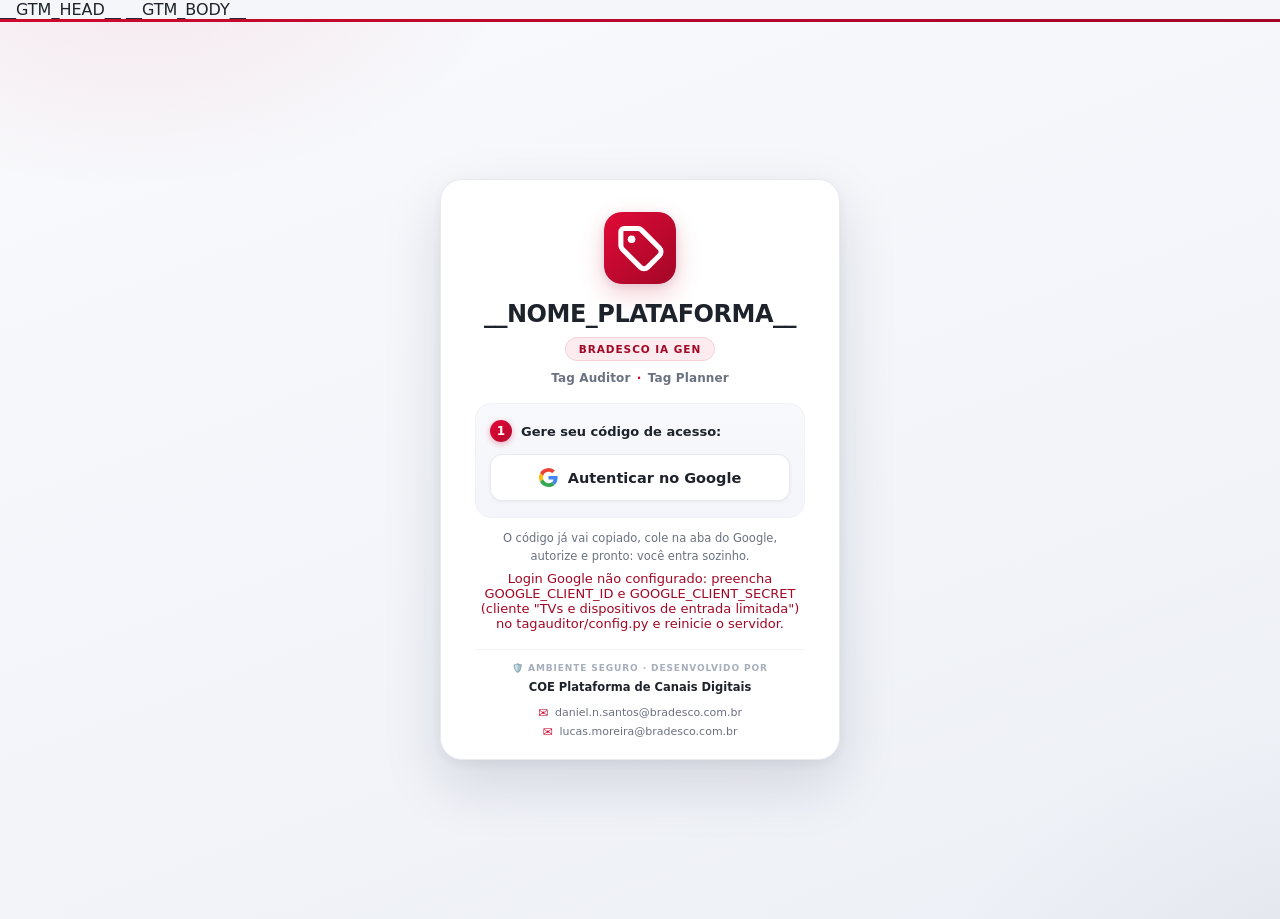
==== static/index.html @ df70791f "Tag Studio: plataforma com Tag Auditor e Tag Planner - Home da plataforma após o login, com as ferra" ====
<!DOCTYPE html>
<html lang="pt-BR">
<head>
<meta charset="utf-8">
__GTM_HEAD__
<meta name="viewport" content="width=device-width, initial-scale=1">
<title>__NOME_PLATAFORMA__</title>
<link rel="icon" href="/static/plataforma-icone.svg">
<link rel="stylesheet" href="/static/style.css">
<link rel="stylesheet" href="/static/hub.css">
<script>
  /* Com sessão salva, esconde o login até o servidor confirmar o token (o
     login.js tira a classe): quem já está logado vai direto para a Home ou
     para a ferramenta, sem a tela de login "piscar" antes. */
  try { if (localStorage.getItem('tag_auditor_token')) document.documentElement.classList.add('validando'); } catch (e) {}
</script>
</head>
<body>
__GTM_BODY__
  <!-- Tela de Login (única para todas as ferramentas da plataforma) -->
  <div id="telaLogin" class="tela-login">
    <div class="login-box">
      <img class="login-logo" src="/static/plataforma-icone.svg" alt="">
      <h1>__NOME_PLATAFORMA__</h1>
      <div class="login-chip">Bradesco IA Gen</div>
      <div class="login-produtos">Tag Auditor <span class="sep" aria-hidden="true">&middot;</span> Tag Planner</div>
      <div class="login-passos">
        <div class="passo"><span class="passo-num">1</span> Gere seu código de acesso:</div>
        <button type="button" id="btnAuthGoogle" class="btn-auth-google">
          <svg viewBox="0 0 48 48" aria-hidden="true"><path fill="#EA4335" d="M24 9.5c3.54 0 6.71 1.22 9.21 3.6l6.85-6.85C35.9 2.38 30.47 0 24 0 14.62 0 6.51 5.38 2.56 13.22l7.98 6.19C12.43 13.72 17.74 9.5 24 9.5z"/><path fill="#4285F4" d="M46.98 24.55c0-1.57-.15-3.09-.38-4.55H24v9.02h12.94c-.58 2.96-2.26 5.48-4.78 7.18l7.73 6c4.51-4.18 7.09-10.36 7.09-17.65z"/><path fill="#FBBC05" d="M10.53 28.59c-.48-1.45-.76-2.99-.76-4.59s.27-3.14.76-4.59l-7.98-6.19C.92 16.46 0 20.12 0 24c0 3.88.92 7.54 2.56 10.78l7.97-6.19z"/><path fill="#34A853" d="M24 48c6.48 0 11.93-2.13 15.89-5.81l-7.73-6c-2.15 1.45-4.92 2.3-8.16 2.3-6.26 0-11.57-4.22-13.47-9.91l-7.98 6.19C6.51 42.62 14.62 48 24 48z"/></svg>
          Autenticar no Google
        </button>
        <div id="areaDevice" style="display:none;">
          <div class="passo"><span class="passo-num">2</span> Digite este código na página do Google:</div>
          <div class="codigo-device" id="codigoDevice"></div>
          <div class="linha-device">
            <button type="button" id="btnCopiarCodigo" class="btn-mini">&#x29C9; Copiar código</button>
            <a id="linkDevice" class="btn-mini" href="https://www.google.com/device" target="_blank" rel="noopener">Abrir página do Google</a>
          </div>
          <div class="status-device" id="statusDevice"></div>
        </div>
      </div>
      <p class="login-dica">O código já vai copiado, cole na aba do Google, autorize e pronto: você entra sozinho.</p>
      <p id="msgErroLogin" class="erro-login"></p>
       <div class="login-rodape">
        <div class="rodape-label">&#128737;&#65039; Ambiente seguro &middot; Desenvolvido por</div>
        <div class="rodape-equipe">COE Plataforma de Canais Digitais</div>
        <div class="rodape-contatos text-center">
          <a href="mailto:daniel.n.santos@bradesco.com.br" title="daniel.n.santos@bradesco.com.br"><span class="ico">&#9993;</span> daniel.n.santos@bradesco.com.br</a>
          <a href="mailto:lucas.moreira@bradesco.com.br" title="lucas.moreira@bradesco.com.br"><span class="ico">&#9993;</span> lucas.moreira@bradesco.com.br</a>
        </div>
      </div>
    </div>
  </div>

  <!-- Home da plataforma (oculta até a sessão ser confirmada: hub.js).
       Rola sozinha: o body tem overflow:hidden por causa do layout do chat. -->
  <div id="telaHub" class="tela-hub" hidden>
    <header class="hub-topo">
      <div class="hub-topo-interno">
        <div class="hub-marca">
          <img src="/static/plataforma-icone.svg" alt="">
          <span class="hub-marca-nome">__NOME_PLATAFORMA__<span class="hub-marca-sub">Bradesco IA Gen</span></span>
        </div>
        <div class="usuario-area" id="usuarioArea">
          <button class="btn-usuario" id="btnUsuario" aria-label="Conta Google" title="Conta Google">
            <img id="fotoUsuario" alt="Foto do usuário" referrerpolicy="no-referrer">
          </button>
          <div class="menu-usuario" id="menuUsuario">
            <img class="menu-foto" id="menuFoto" alt="" referrerpolicy="no-referrer">
            <div class="menu-nome" id="menuNome"></div>
            <div class="menu-email" id="menuEmail"></div>
            <a class="btn-admin" id="btnInicio" href="/">
              <svg viewBox="0 0 24 24" fill="none" stroke="currentColor" stroke-width="2" stroke-linecap="round" stroke-linejoin="round"><path d="M3 10.5 12 3l9 7.5"></path><path d="M5 9.5V21h14V9.5"></path></svg>
              Início da plataforma
            </a>
            <a class="btn-admin" id="btnAdmin" href="/admin" style="display:none">
              <svg viewBox="0 0 24 24" fill="none" stroke="currentColor" stroke-width="2" stroke-linecap="round" stroke-linejoin="round"><rect x="3" y="3" width="7" height="9" rx="1.5"></rect><rect x="14" y="3" width="7" height="5" rx="1.5"></rect><rect x="14" y="12" width="7" height="9" rx="1.5"></rect><rect x="3" y="16" width="7" height="5" rx="1.5"></rect></svg>
              Painel administrativo
            </a>
            <button class="btn-sair" id="btnSair">
              <svg viewBox="0 0 24 24" fill="none" stroke="currentColor" stroke-width="2" stroke-linecap="round" stroke-linejoin="round"><path d="M9 21H5a2 2 0 0 1-2-2V5a2 2 0 0 1 2-2h4"></path><polyline points="16 17 21 12 16 7"></polyline><line x1="21" y1="12" x2="9" y2="12"></line></svg>
              Sair
            </button>
          </div>
        </div>
      </div>
    </header>

    <main class="hub-conteudo">
      <section class="hub-hero">
        <h1 class="hub-titulo" id="hubTitulo" tabindex="-1">
          <span id="hubSaudacao">Olá.</span>
          <span class="hub-titulo-sub">Escolha uma ferramenta para começar.</span>
        </h1>
        <p class="hub-intro">Ferramentas de IA do COE Plataforma de Canais Digitais para planejar e auditar o tagueamento GA4 dos produtos digitais do Bradesco.</p>
      </section>

      <section class="hub-ferramentas" aria-label="Ferramentas">
        <a class="hub-card" href="/auditor" id="cardAuditor">
          <div class="hub-card-cab">
            <span class="hub-card-icone"><img src="/static/logo-tag-auditor.png" alt=""></span>
            <div class="hub-card-ident">
              <h2 class="hub-card-nome">Tag Auditor</h2>
              <span class="hub-tag">Auditoria</span>
            </div>
          </div>
          <p class="hub-card-desc">Audite o plano de tagueamento contra o padrão Bradesco antes de implementar.</p>
          <dl class="hub-card-io">
            <div><dt>Você envia</dt><dd>Plano (.json) ou URL do Confluence + canal (Web, WebView ou App nativo)</dd></div>
            <div><dt>Você recebe</dt><dd>Tabela de ajustes por evento, com os limites técnicos do GA4 conferidos automaticamente</dd></div>
          </dl>
          <span class="hub-card-cta">Abrir Tag Auditor <span class="hub-seta" aria-hidden="true">&rarr;</span></span>
        </a>

        <a class="hub-card" href="/planner" id="cardPlanner">
          <div class="hub-card-cab">
            <span class="hub-card-icone hub-card-icone-planner" aria-hidden="true">
              <svg viewBox="0 0 24 24" fill="none" stroke="currentColor" stroke-width="2" stroke-linecap="round" stroke-linejoin="round"><rect x="3" y="3" width="18" height="18" rx="3"/><circle cx="12" cy="12" r="4"/><path d="M12 3v3M12 18v3M3 12h3M18 12h3"/></svg>
            </span>
            <div class="hub-card-ident">
              <h2 class="hub-card-nome">Tag Planner <span class="hub-badge">Novo</span></h2>
              <span class="hub-tag">Planejamento</span>
            </div>
          </div>
          <p class="hub-card-desc">Descubra o que taguear a partir da tela e da pergunta de negócio.</p>
          <dl class="hub-card-io">
            <div><dt>Você envia</dt><dd>Prints da tela ou URL do Figma + a pergunta de negócio</dd></div>
            <div><dt>Você recebe</dt><dd>KPI com numerador e denominador, o que é obrigatório, opcional ou descartável, plano mínimo de eventos, taxonomia sugerida e a tela marcada</dd></div>
          </dl>
          <span class="hub-card-cta">Abrir Tag Planner <span class="hub-seta" aria-hidden="true">&rarr;</span></span>
        </a>
      </section>

      <section class="hub-secao" aria-labelledby="tituloFluxo">
        <h2 class="hub-secao-titulo" id="tituloFluxo">Como as ferramentas se conectam</h2>
        <ol class="hub-passos" role="list">
          <li class="hub-passo">
            <span class="hub-passo-num" aria-hidden="true">1</span>
            <div class="hub-passo-corpo">
              <div class="hub-passo-cab"><h3 class="hub-passo-verbo">Planeje</h3><span class="hub-passo-onde">Tag Planner</span></div>
              <p>Defina o KPI e o conjunto mínimo de eventos a partir da tela.</p>
            </div>
          </li>
          <li class="hub-passo hub-passo-doc">
            <span class="hub-passo-num" aria-hidden="true">2</span>
            <div class="hub-passo-corpo">
              <div class="hub-passo-cab"><h3 class="hub-passo-verbo">Documente</h3><span class="hub-passo-onde">Mapa de tagueamento</span></div>
              <p>Registre o mapa no Confluence com a taxonomia oficial.</p>
            </div>
          </li>
          <li class="hub-passo">
            <span class="hub-passo-num" aria-hidden="true">3</span>
            <div class="hub-passo-corpo">
              <div class="hub-passo-cab"><h3 class="hub-passo-verbo">Audite</h3><span class="hub-passo-onde">Tag Auditor</span></div>
              <p>Valide o mapa contra o padrão antes de implementar e homologar.</p>
            </div>
          </li>
        </ol>
      </section>

      <div class="hub-paineis">
        <section class="hub-painel" id="painelUso" aria-labelledby="tituloUso">
          <h2 class="hub-painel-titulo" id="tituloUso" tabindex="-1">Seu uso em <span id="usoMes"></span></h2>
          <dl class="hub-stats" id="usoStats">
            <div class="hub-stat"><dt>Auditorias</dt><dd id="usoAuditorias"></dd></div>
            <div class="hub-stat"><dt>Análises no Planner</dt><dd id="usoAnalises"></dd></div>
            <div class="hub-stat hub-stat-ultima"><dt>Última atividade</dt><dd id="usoUltima"></dd></div>
          </dl>
          <p class="hub-uso-nota" id="usoPlataforma"></p>
          <div class="hub-uso-erro" id="usoErro" hidden>
            <span>Não foi possível carregar agora.</span>
            <button type="button" class="hub-btn-tentar" id="usoTentar">Tentar de novo</button>
          </div>
          <p class="hub-sr" id="usoAnuncio" role="status"></p>
        </section>

        <section class="hub-painel" aria-labelledby="tituloPraticas">
          <h2 class="hub-painel-titulo" id="tituloPraticas">Boas práticas</h2>
          <ul class="hub-praticas" role="list">
            <li>
              <span class="hub-pratica-icone" aria-hidden="true"><svg viewBox="0 0 24 24" fill="none" stroke="currentColor" stroke-width="2" stroke-linecap="round" stroke-linejoin="round"><path d="M12 3 4.5 6v5.5c0 4.6 3.2 8.4 7.5 9.5 4.3-1.1 7.5-4.9 7.5-9.5V6L12 3z"/><path d="m9 12 2 2 4-4"/></svg></span>
              <span>Nada de dados reais de clientes nas telas: prefira o Figma ou prints mascarados (CPF, agência e conta, cartão, telefone, e-mail, nome).</span>
            </li>
            <li>
              <span class="hub-pratica-icone" aria-hidden="true"><svg viewBox="0 0 24 24" fill="none" stroke="currentColor" stroke-width="2" stroke-linecap="round" stroke-linejoin="round"><rect x="2" y="4" width="14" height="10" rx="1.5"/><path d="M6 18h6M9 14v4"/><rect x="17" y="8" width="5" height="12" rx="1.2"/></svg></span>
              <span>Informe o canal — Web, WebView ou App nativo: a taxonomia muda.</span>
            </li>
            <li>
              <span class="hub-pratica-icone" aria-hidden="true"><svg viewBox="0 0 24 24" fill="none" stroke="currentColor" stroke-width="2" stroke-linecap="round" stroke-linejoin="round"><circle cx="9" cy="8" r="3.5"/><path d="M3 20c0-3.3 2.7-6 6-6s6 2.7 6 6"/><path d="m16 11 2 2 4-4"/></svg></span>
              <span>A IA sugere; a decisão final e a homologação são do time. Achou um erro? Use o &#128078; e conte o motivo.</span>
            </li>
          </ul>
        </section>
      </div>

      <!-- Só para administradores (EMAILS_ADMIN): hub.js mostra -->
      <section class="hub-admin" id="hubAdmin" aria-label="Administração da plataforma" hidden>
        <span class="hub-admin-icone" aria-hidden="true"><svg viewBox="0 0 24 24" fill="none" stroke="currentColor" stroke-width="2" stroke-linecap="round" stroke-linejoin="round"><rect x="3" y="3" width="7" height="9" rx="1.5"></rect><rect x="14" y="3" width="7" height="5" rx="1.5"></rect><rect x="14" y="12" width="7" height="9" rx="1.5"></rect><rect x="3" y="16" width="7" height="5" rx="1.5"></rect></svg></span>
        <p class="hub-admin-texto"><strong>Painel administrativo</strong> — uso, satisfação, custos e logs de todas as ferramentas.</p>
        <a class="hub-admin-link" href="/admin">Abrir painel <span aria-hidden="true">&rarr;</span></a>
      </section>
    </main>

    <footer class="hub-rodape">
      <p>Desenvolvido por <strong>COE Plataforma de Canais Digitais</strong></p>
      <div class="hub-contatos">
        <a href="mailto:daniel.n.santos@bradesco.com.br" title="daniel.n.santos@bradesco.com.br"><span class="ico" aria-hidden="true">&#9993;</span> daniel.n.santos@bradesco.com.br</a>
        <a href="mailto:lucas.moreira@bradesco.com.br" title="lucas.moreira@bradesco.com.br"><span class="ico" aria-hidden="true">&#9993;</span> lucas.moreira@bradesco.com.br</a>
      </div>
    </footer>
  </div>

  <script>window.TAG_CONFIG = __CONFIG_JSON__;</script>
  <!-- Ordem importa: nucleo (namespace TA) -> api -> sessao -> hub -> login
       (o login.js é quem decide no load: Home, volta para a ferramenta que
       pediu o login ou tela de login). Sem tagueamento.js aqui: a Home não
       tem mapa GA4 homologado, só carrega o container do GTM. -->
  <script src="/static/js/nucleo.js"></script>
  <script src="/static/js/api.js"></script>
  <script src="/static/js/sessao.js"></script>
  <script src="/static/js/hub.js"></script>
  <script src="/static/js/login.js"></script>
</body>
</html>
---- static/style.css ----
/* Estilos originais ... */
:root{
  --vermelho:#CC092F; --vermelho-escuro:#A30726; --vermelho-claro:#FDECEF;
  --marinho:#22357C; --marinho-escuro:#1A2A63;
  --tinta:#1E232B; --tinta-suave:#6A7180;
  --fundo:#F5F6F9; --cartao:#FFFFFF;
  --borda:#E9EAF0; --borda-suave:#F1F2F6;
  --bolha-usuario:#EEF1F6;
}
*{box-sizing:border-box; margin:0; padding:0;}
html,body{height:100%;}
body{
  font-family:"Segoe UI", system-ui, -apple-system, Roboto, Arial, sans-serif;
  background:var(--fundo); color:var(--tinta); height:100vh; overflow:hidden;
}
 
/* ---- Estilos da Tela de Login ---- */
.tela-login {
display: flex;
height: 100vh;
overflow-y: auto;
padding: 26px 20px;
position: relative;
background:
  radial-gradient(640px 420px at 10% -10%, rgba(204,9,47,.09), transparent 62%),
  radial-gradient(760px 520px at 108% 112%, rgba(106,113,128,.10), transparent 62%),
  linear-gradient(160deg, #F9FAFD 0%, #EDF0F6 100%);
}
.tela-login::before{
content:''; position:absolute; top:0; left:0; right:0; height:3px;
background:linear-gradient(90deg,var(--vermelho),var(--vermelho-escuro)); z-index:1;
}
.login-box {
background: var(--cartao);
margin: auto;
padding: 32px 34px 20px;
border-radius: 22px;
box-shadow: 0 24px 60px rgba(16,24,52,.13), 0 4px 14px rgba(16,24,52,.06);
text-align: center;
width: 100%;
max-width: 400px;
border: 1px solid var(--borda);
animation: login-surgir .5s cubic-bezier(.2,.7,.3,1) both;
}
@keyframes login-surgir {
from { opacity: 0; transform: translateY(16px) scale(.985); }
to   { opacity: 1; transform: none; }
}
@media (prefers-reduced-motion: reduce){
.login-box, #areaDevice { animation: none; }
}
.login-logo {
width: 72px;
height: 72px;
border-radius: 18px;
margin-bottom: 12px;
box-shadow: 0 10px 26px rgba(204,9,47,.20), 0 2px 8px rgba(16,24,52,.10);
}
.login-box h1 {
font-size: 24px;
font-weight: 800;
letter-spacing: -.02em;
color: var(--tinta);
margin-bottom: 9px;
}
.login-chip {
display: inline-block;
font-size: 10.5px;
font-weight: 700;
letter-spacing: .09em;
text-transform: uppercase;
color: var(--vermelho-escuro);
background: var(--vermelho-claro);
border: 1px solid #F3D3DA;
border-radius: 999px;
padding: 5px 13px;
margin-bottom: 20px;
}
/* Ferramentas da plataforma, logo abaixo do chip: o login é um só para todas */
.login-produtos {
font-size: 12px;
font-weight: 600;
color: var(--tinta-suave);
letter-spacing: .01em;
margin: -10px 0 18px;
}
.login-produtos .sep {
color: var(--vermelho);
font-weight: 800;
margin: 0 2px;
}
.login-box button:active {
transform: translateY(1px);
}
.erro-login {
color: var(--vermelho-escuro);
font-size: 13px;
margin-top: 5px;
min-height: 18px;
}
/* ---- Login em 2 passos (código do Google) ---- */
.login-passos {
background: linear-gradient(180deg, #F8F9FC, #F3F5FA);
border: 1px solid var(--borda-suave);
border-radius: 16px;
padding: 16px 14px;
text-align: left;
}
.passo {
display: flex;
align-items: center;
gap: 9px;
font-size: 13px;
font-weight: 600;
color: var(--tinta);
margin-bottom: 12px;
}
.passo:not(:first-child) { margin-top: 0; }
.passo-num {
flex: none;
width: 22px;
height: 22px;
border-radius: 50%;
background: linear-gradient(135deg, #E00A38, #B8082C);
color: #fff;
font-size: 12px;
font-weight: 700;
display: flex;
align-items: center;
justify-content: center;
box-shadow: 0 2px 6px rgba(204,9,47,.32);
}
.login-box .btn-auth-google {
width: 100%;
display: flex;
align-items: center;
justify-content: center;
gap: 10px;
padding: 13px 16px;
margin: 0;
border: 1px solid var(--borda);
border-radius: 12px;
background: #fff;
color: var(--tinta);
font-size: 14.5px;
font-weight: 600;
font-family: inherit;
cursor: pointer;
box-shadow: 0 1px 3px rgba(16,24,52,.06);
transition: transform .12s, box-shadow .15s, border-color .15s;
}
.login-box .btn-auth-google:hover {
transform: translateY(-1px);
border-color: #C9CEDB;
box-shadow: 0 6px 16px rgba(16,24,52,.12);
}
.login-box .btn-auth-google:disabled {
opacity: .55;
cursor: default;
transform: none;
box-shadow: none;
}
.login-box .btn-auth-google svg { width: 19px; height: 19px; flex: none; }
#areaDevice {
margin-top: 14px;
padding-top: 14px;
border-top: 1px dashed #DDE1EA;
animation: login-surgir .35s ease both;
}
.codigo-device {
font-family: Consolas, "Cascadia Code", monospace;
font-size: 24px;
font-weight: 700;
letter-spacing: 4px;
text-align: center;
color: var(--tinta);
background: #fff;
border: 1.5px dashed #C9CEDB;
border-radius: 12px;
padding: 12px 10px;
margin-bottom: 10px;
user-select: all;
}
/* No celular os dois botões não cabem lado a lado: quebram de linha */
.linha-device { display: flex; flex-wrap: wrap; gap: 8px; }
.login-box .btn-mini {
flex: 1 1 140px;
display: flex;
align-items: center;
justify-content: center;
gap: 6px;
width: auto;
margin: 0;
padding: 10px;
border: 1px solid var(--borda);
border-radius: 10px;
background: #fff;
color: var(--tinta);
font-size: 12.5px;
font-weight: 600;
font-family: inherit;
text-decoration: none;
white-space: nowrap;
cursor: pointer;
transition: border-color .12s, box-shadow .12s;
}
.login-box .btn-mini:hover { border-color: #C9CEDB; box-shadow: 0 2px 8px rgba(16,24,52,.08); }
.status-device {
font-size: 12px;
color: var(--tinta-suave);
text-align: center;
margin-top: 11px;
min-height: 16px;
}
.status-device:not(:empty)::after {
content: '';
display: inline-block;
width: 7px; height: 7px;
border-radius: 50%;
background: var(--vermelho);
margin-left: 7px;
vertical-align: middle;
animation: pulo 1.2s infinite;
}
.login-dica {
font-size: 11.5px;
color: var(--tinta-suave);
line-height: 1.55;
margin: 12px 6px 0;
}
.login-rodape {
margin-top: 18px;
border-top: 1px solid var(--borda-suave);
padding-top: 13px;
}

/* ---- Confirmando a sessão salva (index, auditor, planner) ----
   <html class="validando"> enquanto o servidor confere o token: a página não
   mostra o login nem o app, para não "piscar" uma tela que vai sumir (quem
   já está logado vai direto para a Home ou para a ferramenta). O JS da
   página tira a classe. O spinner só aparece se a conferência demorar. */
html.validando .tela-login .login-box { display: none; }
html.validando body::after {
content: '';
position: fixed;
top: 50%;
left: 50%;
width: 34px;
height: 34px;
margin: -17px 0 0 -17px;
border-radius: 50%;
border: 3px solid var(--vermelho-claro);
border-top-color: var(--vermelho);
opacity: 0;
z-index: 200;
animation: girar .9s linear infinite, validando-surgir .2s ease .4s forwards;
}
@keyframes validando-surgir { to { opacity: 1; } }
@media (prefers-reduced-motion: reduce){
html.validando body::after { animation-duration: 2.4s, .2s; }
}
 
/* scrollbars discretas */
*::-webkit-scrollbar{width:10px; height:10px;}
*::-webkit-scrollbar-thumb{background:#D6D9E2; border-radius:8px; border:2px solid transparent; background-clip:content-box;}
*::-webkit-scrollbar-thumb:hover{background:#BFC4D2; background-clip:content-box;}
*::-webkit-scrollbar-track{background:transparent;}
 
/* ---- Layout geral ---- */
.app{display:flex; height:100vh; position:relative; overflow:hidden;}
/* filete vermelho Bradesco no topo, acima de tudo */
.app::before{content:''; position:absolute; top:0; left:0; right:0; height:3px; background:linear-gradient(90deg,var(--vermelho),var(--vermelho-escuro)); z-index:100;}
 
/* ---- Sidebar (clara) ---- */
.sidebar{
  width:284px; min-width:284px; background:var(--cartao); color:var(--tinta);
  display:flex; flex-direction:column; height:100vh; border-right:1px solid var(--borda);
}
.sidebar-top{padding:18px 14px 12px; border-bottom:1px solid var(--borda-suave);}
.brand{display:flex; align-items:center; gap:11px; font-size:15.5px; font-weight:700; color:var(--tinta); margin-bottom:14px;}
.brand img{width:36px; height:36px; border-radius:10px; object-fit:cover; flex:none; box-shadow:0 3px 9px rgba(16,24,52,.16);}
.brand .marca-sub{display:block; font-size:9.5px; font-weight:700; color:var(--vermelho); letter-spacing:.09em; text-transform:uppercase; margin-top:2px;}
.btn-novo{
  width:100%; display:flex; align-items:center; justify-content:center; gap:8px;
  padding:11px 12px; border:none; border-radius:11px; cursor:pointer;
  font-size:14px; font-weight:600; font-family:inherit; color:#fff;
  background:linear-gradient(135deg,#E00A38,#B8082C);
  box-shadow:0 3px 10px rgba(204,9,47,.28); transition:box-shadow .15s, transform .05s;
}
.btn-novo:hover{box-shadow:0 5px 16px rgba(204,9,47,.38);}
.btn-novo:active{transform:translateY(1px);}
 
.sidebar-lista{flex:1; overflow-y:auto; padding:10px 8px;}
.sidebar-lista .vazio{padding:16px 10px; font-size:12.5px; color:#9AA1B0; text-align:center;}
.sidebar-grupo{font-size:10px; text-transform:uppercase; letter-spacing:.08em; color:#A6ADBB; padding:12px 10px 5px; font-weight:700;}
.conv{
  display:flex; align-items:center; gap:6px; padding:9px 11px; border-radius:9px;
  cursor:pointer; color:#4A5160; font-size:13.5px; margin-bottom:2px;
  transition:background .12s;
}
.conv:hover{background:#F3F4F8;}
.conv.ativa{background:var(--vermelho-claro); color:var(--vermelho-escuro); font-weight:600; box-shadow:inset 3px 0 0 var(--vermelho);}
.conv .titulo{flex:1; overflow:hidden; text-overflow:ellipsis; white-space:nowrap;}
.conv .acoes{display:none; gap:1px; flex:none;}
.conv:hover .acoes, .conv.ativa .acoes{display:flex;}
.conv .acoes button{
  border:none; background:none; color:#A6ADBB; cursor:pointer; font-size:13px;
  padding:3px 5px; border-radius:6px; line-height:1;
}
.conv .acoes button:hover{color:var(--vermelho); background:rgba(204,9,47,.10);}
 
.sidebar-rodape{padding:12px 14px 14px; border-top:1px solid var(--borda-suave);}
.rodape-label{font-size:9px; text-transform:uppercase; letter-spacing:.1em; color:#A6ADBB; font-weight:700; margin-bottom:6px;}
.rodape-equipe{font-size:11.5px; color:var(--tinta); font-weight:600; line-height:1.4;}
.rodape-contatos{display:flex; flex-direction:column; gap:5px; margin-top:11px;}
.rodape-contatos a{display:flex; align-items:center; gap:7px; font-size:11px; color:#6A7180; text-decoration:none; white-space:nowrap; overflow:hidden; text-overflow:ellipsis;}
.rodape-contatos a .ico{color:var(--vermelho); font-size:12px; flex:none;}
.rodape-contatos a:hover{color:var(--vermelho);}
 
/* ---- Área principal ---- */
.principal{flex:1; display:flex; flex-direction:column; height:100vh; min-width:0; background:var(--fundo);}
.topo{
  display:flex; align-items:center; gap:12px; padding:14px 22px;
  background:var(--cartao); color:var(--tinta); border-bottom:1px solid var(--borda);
  box-shadow:0 1px 4px rgba(16,24,52,.05);
}
.topo .titulo-conversa{flex:1; min-width:0; font-size:15px; font-weight:600; overflow:hidden; text-overflow:ellipsis; white-space:nowrap; display:flex; align-items:center; gap:9px;}
.topo .titulo-conversa::before{content:''; width:9px; height:9px; border-radius:50%; background:var(--vermelho); flex:none; box-shadow:0 0 0 3px var(--vermelho-claro);}
.btn-menu{
  display:flex; align-items:center; justify-content:center; border:none; background:none;
  color:#7A8194; width:36px; height:36px; border-radius:8px; cursor:pointer; flex:none;
  transition:background .12s, color .12s;
}
.btn-menu:hover{background:var(--borda-suave); color:var(--vermelho);}
.btn-menu svg{width:21px; height:21px;}
/* Atalho para a Home da plataforma (auditor/planner): mesmo visual do
   .btn-menu, colado nele (os dois são a navegação do topo). É um link. */
.btn-home{
  display:flex; align-items:center; justify-content:center; flex:none;
  width:36px; height:36px; border-radius:8px; color:#7A8194; text-decoration:none;
  transition:background .12s, color .12s;
}
.btn-home:hover{background:var(--borda-suave); color:var(--vermelho);}
.btn-home svg{width:19px; height:19px;}
.btn-menu + .btn-home{margin-left:-8px;}
.btn-novo-topo{
  display:flex; align-items:center; justify-content:center; border:none; background:none;
  color:var(--vermelho); width:36px; height:36px; border-radius:8px; cursor:pointer; flex:none;
  transition:background .12s;
}
.btn-novo-topo:hover{background:var(--vermelho-claro);}
.btn-novo-topo svg{width:19px; height:19px;}
 
/* ---- Avatar do usuário Google + menu da conta ---- */
.usuario-area{position:relative; flex:none;}
.btn-usuario{border:none; background:none; padding:0; cursor:pointer; width:36px; height:36px; border-radius:50%; display:block;}
.btn-usuario img{width:36px; height:36px; border-radius:50%; object-fit:cover; display:block; border:2px solid var(--borda); transition:border-color .12s, box-shadow .12s;}
.btn-usuario:hover img{border-color:var(--vermelho); box-shadow:0 0 0 3px var(--vermelho-claro);}
.menu-usuario{
  display:none; position:absolute; right:0; top:calc(100% + 10px); z-index:60;
  background:var(--cartao); border:1px solid var(--borda); border-radius:14px;
  box-shadow:0 12px 34px rgba(16,24,52,.16); padding:18px 18px 14px;
  min-width:250px; max-width:320px; text-align:center;
}
.menu-usuario.aberto{display:block;}
.menu-usuario .menu-foto{width:64px; height:64px; border-radius:50%; object-fit:cover; border:2px solid var(--borda); margin-bottom:10px;}
.menu-usuario .menu-nome{font-size:14.5px; font-weight:700; color:var(--tinta); overflow:hidden; text-overflow:ellipsis; white-space:nowrap;}
.menu-usuario .menu-email{font-size:12px; color:var(--tinta-suave); margin:2px 0 14px; overflow:hidden; text-overflow:ellipsis; white-space:nowrap;}
.menu-usuario .btn-sair{
  width:100%; display:flex; align-items:center; justify-content:center; gap:7px;
  padding:9px 12px; border:1px solid var(--borda); border-radius:10px;
  background:#FAFBFD; color:var(--vermelho); font-size:13.5px; font-weight:600;
  font-family:inherit; cursor:pointer; transition:background .12s, border-color .12s;
}
.menu-usuario .btn-sair:hover{background:var(--vermelho-claro); border-color:#F3C4CD;}
.menu-usuario .btn-sair svg{width:16px; height:16px;}
 
#chat{
  flex:1; overflow-y:auto; padding:24px 16px 14px;
  display:flex; flex-direction:column; gap:13px;
  width:100%; max-width:864px; margin:0 auto;
}
 
/* ---- Boas-vindas (chat vazio) ---- */
.boas-vindas{
  margin:auto; text-align:center; max-width:580px; padding:26px 18px; color:var(--tinta-suave);
}
.boas-vindas img{width:104px; height:104px; border-radius:22px; object-fit:cover; box-shadow:0 8px 26px rgba(204,9,47,.14), 0 2px 8px rgba(16,24,52,.10); margin-bottom:16px;}
.boas-vindas h2{color:var(--tinta); font-size:22px; margin-bottom:10px; font-weight:700;}
.boas-vindas h2 b{color:var(--vermelho);}
.boas-vindas p{font-size:13.5px; line-height:1.65; margin:7px 0;}
 
/* ---- Mensagens ---- */
.msg{max-width:80%; padding:11px 15px; border-radius:14px; font-size:14.5px; line-height:1.55; white-space:pre-wrap; word-break:break-word;}
.usuario{align-self:flex-end; background:var(--bolha-usuario); border:1px solid #E1E5EF; color:var(--tinta); border-bottom-right-radius:5px;}
.agente{align-self:flex-start; background:var(--cartao); border:1px solid var(--borda); border-bottom-left-radius:5px; box-shadow:0 2px 6px rgba(16,24,52,.06); max-width:92%; white-space:normal;}
.sistema{align-self:center; background:transparent; color:var(--tinta-suave); font-size:12.5px; text-align:center; max-width:90%;}
.erro{align-self:flex-start; background:#FFF5F6; border:1px solid #F3C4CD; border-left:3px solid var(--vermelho); color:#8E1230; border-bottom-left-radius:5px;}
.anexo-linha{display:flex; align-items:center; gap:6px; margin-top:8px; padding-top:8px; border-top:1px dashed #D8C2C7; font-size:12.5px; color:var(--vermelho-escuro); font-weight:600;}
 
/* ---- Markdown ---- */
.md{white-space:normal;}
.md > *:first-child{margin-top:0;}
.md > *:last-child{margin-bottom:0;}
.md h1,.md h2,.md h3,.md h4,.md h5,.md h6{margin:16px 0 8px; line-height:1.3; color:var(--tinta); font-weight:600;}
.md h1{font-size:19px;} .md h2{font-size:17px;}
.md h3{font-size:15.5px; padding-bottom:4px; border-bottom:1px solid var(--borda);}
.md h4{font-size:14px; color:var(--tinta);}
.md h5,.md h6{font-size:13px; color:var(--tinta-suave); text-transform:uppercase; letter-spacing:.04em;}
.md p{margin:8px 0;}
.md ul,.md ol{margin:8px 0; padding-left:22px;}
.md li{margin:3px 0;}
.md code{background:#FBEEF1; border:1px solid #F3DBE1; border-radius:5px; padding:1px 5px; font-family:"Cascadia Code",Consolas,"Courier New",monospace; font-size:12.8px; color:var(--vermelho-escuro); word-break:normal; overflow-wrap:anywhere;}
.md pre{background:#FAFBFD; border:1px solid var(--borda); border-radius:9px; padding:12px; overflow-x:auto; margin:10px 0;}
.md pre code{background:none; border:none; padding:0; color:var(--tinta); word-break:normal;}
.md strong{font-weight:600;}
.md a{color:var(--vermelho); text-decoration:underline;}
.md hr{border:none; border-top:1px solid var(--borda); margin:14px 0;}
.md blockquote{margin:8px 0; padding:4px 12px; border-left:3px solid var(--vermelho-claro); color:var(--tinta-suave);}
.tabela-wrap{overflow-x:auto; margin:10px 0; border:1px solid var(--borda); border-radius:10px;}
.tabela-wrap tr.linha-ok{display:none;}
.tabela-wrap.mostrar-ok tr.linha-ok{display:table-row;}
.tabela-wrap tr.linha-ok td{color:var(--tinta-suave);}
.filtro-ok{padding:7px 10px; border-top:1px solid var(--borda); background:#FBFCFD;}
.btn-toggle-ok{border:none; background:none; color:var(--tinta-suave); font-size:11.5px; cursor:pointer; padding:0; text-decoration:underline dotted;}
.btn-toggle-ok:hover{color:var(--vermelho);}
.md table{border-collapse:collapse; width:100%; font-size:13px;}
.md th,.md td{border:1px solid var(--borda); padding:7px 10px; text-align:left; vertical-align:top;}
.md th{background:linear-gradient(135deg,#E00A38,#B8082C); color:#fff; font-weight:600; white-space:nowrap; border-color:rgba(255,255,255,.25);}
.md tbody tr:nth-child(even),.md tr:nth-child(even){background:#FAFBFD;}
.md td:empty::after{content:"—"; color:#C4CDE4;}
 
.barra-copiar{display:flex; justify-content:flex-end; margin-bottom:6px;}
.btn-copiar{border:1px solid var(--borda); background:#FAFBFD; color:var(--vermelho); border-radius:8px; padding:4px 10px; font-size:12px; cursor:pointer; display:flex; align-items:center; gap:5px;}
.btn-copiar:hover{background:var(--vermelho-claro); border-color:#F3C4CD;}
.btn-copiar.ok{color:#1B7A3D; border-color:#B7E0C4; background:#EAF7EE;}
 
.digitando{align-self:flex-start; background:var(--cartao); border:1px solid var(--borda); border-radius:14px; border-bottom-left-radius:5px; padding:14px 16px; display:flex; gap:5px; box-shadow:0 2px 6px rgba(16,24,52,.06);}
.digitando span{width:7px; height:7px; border-radius:50%; background:var(--vermelho); opacity:.55; animation:pulo 1.2s infinite;}
.digitando span:nth-child(2){animation-delay:.15s;}
.digitando span:nth-child(3){animation-delay:.3s;}
@keyframes pulo{0%,60%,100%{transform:translateY(0); opacity:.4;} 30%{transform:translateY(-5px); opacity:1;}}
@media (prefers-reduced-motion: reduce){ .digitando span{animation:none;} }
 
/* ---- Composer ---- */
.composer-wrap{background:var(--cartao); border-top:1px solid var(--borda); padding:13px 16px 12px;}
.composer{width:100%; max-width:864px; margin:0 auto;}
#chip{
  display:none; align-items:center; gap:8px; margin-bottom:8px;
  background:var(--vermelho-claro); border:1px solid #F3D3DA; color:var(--vermelho-escuro);
  border-radius:9px; padding:7px 11px; font-size:13px; width:fit-content; max-width:100%;
}
#chip .nome{font-weight:600; overflow:hidden; text-overflow:ellipsis; white-space:nowrap; max-width:420px;}
#chip button{border:none; background:none; color:var(--vermelho); font-size:15px; cursor:pointer; line-height:1; padding:2px 4px;}
#chip button:hover{color:var(--vermelho-escuro);}
.linha{display:flex; gap:9px; align-items:flex-end;}
#btnAnexo, #btnConfluence{
  flex:none; width:46px; height:46px; border-radius:12px;
  border:1px solid var(--borda); background:#FAFBFD; cursor:pointer;
  font-size:19px; color:var(--vermelho); display:flex; align-items:center; justify-content:center; transition:background .12s, border-color .12s;
}
#btnAnexo:hover, #btnConfluence:hover{background:var(--vermelho-claro); border-color:#F3C4CD;}
#btnConfluence svg{width:21px; height:21px; display:block;}
#texto{
  flex:1; resize:none; border:1px solid var(--borda); border-radius:13px;
  padding:12px 14px; font:inherit; font-size:14.5px; line-height:1.45;
  max-height:150px; min-height:46px; background:#FBFCFE; transition:border-color .12s, box-shadow .12s;
}
#texto:focus{outline:none; border-color:var(--vermelho); box-shadow:0 0 0 3px var(--vermelho-claro); background:#fff;}
#btnEnviar{
  flex:none; height:46px; padding:0 22px; border:none; border-radius:12px;
  background:linear-gradient(135deg,#E00A38,#B8082C); color:#fff; font-weight:600; font-size:14.5px;
  cursor:pointer; display:flex; align-items:center; gap:8px; box-shadow:0 3px 10px rgba(204,9,47,.26); transition:box-shadow .15s, transform .05s;
}
#btnEnviar:hover{box-shadow:0 5px 16px rgba(204,9,47,.36);}
#btnEnviar:active{transform:translateY(1px);}
#btnEnviar:disabled, #btnAnexo:disabled, #btnConfluence:disabled{opacity:.5; cursor:not-allowed; box-shadow:none;}
.dica{max-width:864px; margin:8px auto 0; font-size:11px; color:var(--tinta-suave); text-align:center; white-space:nowrap; overflow:hidden; text-overflow:ellipsis;}
.dica .ico-conf{width:12px; height:12px; vertical-align:-1.5px; fill:#cc092f;}
 
/* ---- Canal do plano (obrigatório quando há anexo) ---- */
#canalArea{
  display:none; align-items:center; flex-wrap:wrap; gap:8px 12px;
  margin-bottom:8px; padding:9px 12px;
  background:#F8F9FC; border:1px solid var(--borda); border-radius:11px;
  font-size:12.5px; color:var(--tinta);
}
#canalArea.atencao{animation:canal-destaque 1.4s ease 2;}
#canalArea.erro{border-color:var(--vermelho); background:#FFF5F6; animation:canal-shake .4s ease;}
.canal-rotulo{font-weight:600;}
.canal-rotulo b{color:var(--vermelho); font-weight:700;}
.canal-opcoes{display:flex; gap:6px; flex-wrap:wrap;}
.canal-opt{
  border:1px solid var(--borda); background:#fff; color:var(--tinta);
  border-radius:999px; padding:6px 14px; font-size:12.5px; font-weight:600;
  font-family:inherit; cursor:pointer;
  transition:background .12s, border-color .12s, color .12s, box-shadow .12s;
}
.canal-opt:hover{border-color:var(--vermelho); color:var(--vermelho);}
.canal-opt.ativo{background:var(--vermelho); border-color:var(--vermelho); color:#fff; box-shadow:0 3px 8px rgba(204,9,47,.28);}
.canal-opt.ativo:hover{color:#fff;}
.canal-opt:disabled{opacity:.5; cursor:not-allowed;}
.canal-erro{display:none; font-size:12px; color:var(--vermelho-escuro); font-weight:600;}
#canalArea.erro .canal-erro{display:inline;}
@keyframes canal-shake{
  0%,100%{transform:translateX(0);}
  20%,60%{transform:translateX(-5px);}
  40%,80%{transform:translateX(5px);}
}
@keyframes canal-destaque{
  0%,100%{box-shadow:none;}
  50%{box-shadow:0 0 0 4px var(--vermelho-claro); border-color:#F3C4CD;}
}
@media (prefers-reduced-motion: reduce){
  #canalArea.atencao, #canalArea.erro{animation:none;}
}
 
/* ---- Loader: buscando o plano no Confluence ---- */
.loader-conf{
  align-self:center; display:flex; align-items:center; gap:14px; text-align:left;
  background:var(--cartao); border:1px solid var(--borda); border-radius:14px;
  padding:13px 20px 13px 15px; box-shadow:0 6px 18px rgba(16,24,52,.10);
  max-width:min(440px, 92%);
  animation:login-surgir .3s ease both;
}
.loader-conf-icone{position:relative; width:46px; height:46px; flex:none; display:flex; align-items:center; justify-content:center;}
.loader-conf-icone svg{width:22px; height:22px; fill: #cc092f;}
.loader-conf-anel{
  position:absolute; inset:0; border-radius:50%;
  border:3px solid var(--vermelho-claro); border-top-color:var(--vermelho);
  animation:girar .9s linear infinite;
}
@keyframes girar{to{transform:rotate(360deg);}}
.loader-conf-info{min-width:0;}
.loader-conf-titulo{font-size:13.5px; font-weight:700; color:var(--tinta);}
.loader-conf-pontos span{display:inline-block; animation:pulo 1.2s infinite;}
.loader-conf-pontos span:nth-child(2){animation-delay:.15s;}
.loader-conf-pontos span:nth-child(3){animation-delay:.3s;}
.loader-conf-passo{font-size:12px; color:var(--tinta-suave); margin-top:2px; min-height:15px; overflow:hidden; text-overflow:ellipsis; white-space:nowrap;}
@media (prefers-reduced-motion: reduce){
  .loader-conf{animation:none;}
  .loader-conf-anel{animation-duration:2.4s;}
  .loader-conf-pontos span{animation:none;}
}
 
/* ---- Overlay (mobile) ---- */
.overlay{display:none; position:fixed; inset:0; background:rgba(16,24,52,.42); z-index:40;}
 
.text-center{
  text-align: center;
  align-items: center;
}
 
/* colapso da sidebar no desktop — FECHADA por padrão (sem a classe sb-aberta) */
@media (min-width:761px){
  .sidebar{transition:margin-left .22s ease, visibility 0s;}
  /* fechada também sai do Tab (visibility), depois que a animação termina */
  .app:not(.sb-aberta) .sidebar{margin-left:-284px; visibility:hidden; transition:margin-left .22s ease, visibility 0s linear .22s;}
}
/* mobile: a sidebar vira painel deslizante com overlay */
@media (max-width:760px){
  .sidebar{position:fixed; left:0; top:0; bottom:0; z-index:50; margin-left:0; transform:translateX(-100%); visibility:hidden; transition:transform .2s ease, visibility 0s linear .2s;}
  .app.sb-aberta .sidebar{transform:none; visibility:visible; transition:transform .2s ease, visibility 0s; box-shadow:2px 0 22px rgba(0,0,0,.22);}
  .app.sb-aberta .overlay{display:block;}
  .dica{white-space:normal;}
}
/* ---- Atalhos do menu da conta: "Início da plataforma" e "Painel
   administrativo" (só admins). Neutros com ícone vermelho; sem azul. ---- */
.menu-usuario .btn-admin{
  display:flex; align-items:center; justify-content:center; gap:8px; width:100%;
  margin:0 0 8px; padding:8px 12px; border-radius:9px;
  border:1px solid var(--borda); background:var(--fundo);
  color:var(--tinta); font-size:13px; font-weight:600; text-decoration:none;
  transition:background .12s, border-color .12s, color .12s;
}
.menu-usuario .btn-admin:hover{ background:var(--vermelho-claro); border-color:#F3C4CD; color:var(--vermelho-escuro); }
.menu-usuario .btn-admin svg{ width:15px; height:15px; color:var(--vermelho); flex:none; }
 
/* ---- Feedback da resposta (👍/👎) ---- */
.feedback{
  display:flex; align-items:center; gap:8px; margin-top:10px;
  padding-top:8px; border-top:1px solid var(--borda-suave);
}
.feedback-txt{ font-size:12.5px; color:var(--tinta-suave); }
.fb-btn{
  display:inline-flex; align-items:center; justify-content:center;
  border:1px solid var(--borda); background:var(--cartao); cursor:pointer;
  border-radius:8px; padding:5px 10px; color:var(--tinta-suave); transition:all .15s;
}
.fb-btn svg{ width:16px; height:16px; display:block; }
.fb-btn:hover{ border-color:var(--vermelho); color:var(--vermelho); }
.fb-btn.fb-like.ativo{ color:#0B7A3E; border-color:#CBEBD8; background:#E7F6EE; }
.fb-btn.fb-dis.ativo{ color:var(--vermelho-escuro); border-color:#F3D3DA; background:var(--vermelho-claro); }
.fb-motivo{ display:flex; gap:8px; margin-top:8px; }
.fb-motivo input{
  flex:1; font:inherit; font-size:13px; padding:7px 10px;
  border:1px solid var(--borda); border-radius:8px; background:var(--fundo); color:var(--tinta);
}
.fb-enviar{
  font:inherit; font-size:12.5px; font-weight:700; cursor:pointer;
  background:var(--vermelho); color:#fff; border:1px solid var(--vermelho);
  border-radius:8px; padding:0 14px;
}
.fb-enviar:hover{ background:var(--vermelho-escuro); }
---- static/hub.css ----
/* Home da plataforma (index.html, depois do login).
   Usa os tokens do style.css (--vermelho, --tinta, --fundo...): vermelho
   Bradesco e neutros, sem azul. O body tem overflow:hidden (layout do chat),
   então a Home rola dentro do próprio contêiner, como a .tela-login. */

/* [hidden] vale mesmo onde a classe define display (ex.: .tela-hub é flex) */
.tela-hub[hidden], .tela-hub [hidden]{display:none !important;}

/* Texto só para leitor de tela */
.hub-sr{
  position:absolute !important; width:1px; height:1px; padding:0; margin:-1px;
  overflow:hidden; clip:rect(0 0 0 0); white-space:nowrap; border:0;
}

.tela-hub{
  height:100vh; height:100dvh; overflow-y:auto;
  display:flex; flex-direction:column;
  background:
    radial-gradient(900px 460px at -6% -10%, rgba(204,9,47,.075), transparent 62%),
    var(--fundo);
  background-attachment:local;
  animation:hub-surgir .35s ease both;
}
@keyframes hub-surgir{from{opacity:0;} to{opacity:1;}}

/* ---- Topo: marca da plataforma + menu da conta ---- */
.hub-topo{
  position:sticky; top:0; z-index:30;
  background:rgba(255,255,255,.94);
  -webkit-backdrop-filter:saturate(1.4) blur(8px); backdrop-filter:saturate(1.4) blur(8px);
  border-bottom:1px solid var(--borda);
}
/* filete vermelho Bradesco, igual ao do chat e do login */
.hub-topo::before{
  content:''; position:absolute; top:0; left:0; right:0; height:3px;
  background:linear-gradient(90deg,var(--vermelho),var(--vermelho-escuro));
}
.hub-topo-interno{
  max-width:1120px; margin:0 auto; padding:14px 24px 11px;
  display:flex; align-items:center; justify-content:space-between; gap:16px;
}
.hub-marca{display:flex; align-items:center; gap:11px; min-width:0;}
.hub-marca img{width:36px; height:36px; border-radius:10px; object-fit:cover; flex:none; box-shadow:0 3px 9px rgba(16,24,52,.16);}
.hub-marca-nome{font-size:16px; font-weight:800; letter-spacing:-.01em; line-height:1.15; color:var(--tinta); min-width:0;}
.hub-marca-sub{display:block; font-size:9.5px; font-weight:700; letter-spacing:.09em; text-transform:uppercase; color:var(--vermelho); margin-top:2px;}

/* ---- Conteúdo ---- */
.hub-conteudo{flex:1 0 auto; width:100%; max-width:1120px; margin:0 auto; padding:40px 24px 56px;}

/* Saudação */
.hub-hero{max-width:780px;}
.hub-titulo{font-size:32px; font-weight:800; line-height:1.2; letter-spacing:-.025em; color:var(--tinta);}
.hub-titulo:focus{outline:none;}
.hub-titulo .hub-nome{color:var(--vermelho);}
.hub-titulo-sub{display:block; color:var(--tinta-suave); font-weight:700;}
.hub-intro{margin-top:12px; max-width:660px; font-size:15px; line-height:1.6; color:var(--tinta-suave);}

/* ---- Cartões das ferramentas (o cartão inteiro é o link) ---- */
.hub-ferramentas{display:grid; grid-template-columns:repeat(2,minmax(0,1fr)); gap:20px; margin-top:30px;}
.hub-card{
  position:relative; overflow:hidden;
  display:flex; flex-direction:column; gap:16px;
  padding:24px 24px 22px; border-radius:18px;
  background:var(--cartao); border:1px solid var(--borda);
  color:var(--tinta); text-decoration:none;
  box-shadow:0 1px 2px rgba(16,24,52,.04), 0 10px 28px -20px rgba(16,24,52,.30);
  transition:transform .18s ease, box-shadow .18s ease, border-color .18s ease;
}
/* filete vermelho que "acende" no topo ao passar o mouse ou focar */
.hub-card::before{
  content:''; position:absolute; top:0; left:0; right:0; height:3px;
  background:linear-gradient(90deg,var(--vermelho),var(--vermelho-escuro));
  transform:scaleX(0); transform-origin:left; transition:transform .25s ease;
}
.hub-card:hover, .hub-card:focus-visible{
  transform:translateY(-3px); border-color:#F0CBD3;
  box-shadow:0 2px 6px rgba(16,24,52,.06), 0 22px 44px -22px rgba(16,24,52,.38);
}
.hub-card:hover::before, .hub-card:focus-visible::before{transform:scaleX(1);}
.hub-card:focus-visible{outline:3px solid var(--vermelho); outline-offset:3px;}
.hub-card:active{transform:translateY(-1px);}

.hub-card-cab{display:flex; align-items:center; gap:14px;}
.hub-card-icone{
  width:54px; height:54px; border-radius:15px; flex:none; overflow:hidden;
  box-shadow:0 6px 16px -6px rgba(204,9,47,.45), 0 2px 6px rgba(16,24,52,.10);
}
.hub-card-icone img{width:100%; height:100%; object-fit:cover; display:block;}
.hub-card-icone-planner{
  display:flex; align-items:center; justify-content:center;
  color:#fff; background:linear-gradient(135deg,#E00A38,#B8082C);
}
.hub-card-icone-planner svg{width:28px; height:28px;}
.hub-card-ident{min-width:0;}
.hub-card-nome{
  display:flex; align-items:center; flex-wrap:wrap; gap:4px 8px;
  font-size:19px; font-weight:800; line-height:1.2; letter-spacing:-.015em; color:var(--tinta);
}
.hub-badge{
  font-size:10px; font-weight:800; letter-spacing:.08em; text-transform:uppercase; line-height:1.3;
  color:#fff; background:var(--vermelho); border-radius:999px; padding:3px 8px 2px;
}
.hub-tag{
  display:inline-block; margin-top:6px;
  font-size:10.5px; font-weight:700; letter-spacing:.08em; text-transform:uppercase;
  color:var(--tinta-suave); background:var(--fundo); border:1px solid var(--borda);
  border-radius:999px; padding:3px 9px;
}
.hub-card-desc{font-size:15px; line-height:1.55; color:var(--tinta);}
.hub-card-io{
  display:grid; gap:12px; padding:14px 16px; border-radius:12px;
  background:#FAFBFD; border:1px solid var(--borda-suave);
}
.hub-card-io dt{font-size:10.5px; font-weight:800; letter-spacing:.08em; text-transform:uppercase; color:var(--vermelho-escuro); margin-bottom:3px;}
.hub-card-io dd{font-size:13.5px; line-height:1.5; color:#4A5160;}
.hub-card-cta{margin-top:auto; display:inline-flex; align-items:center; gap:6px; font-size:14px; font-weight:700; color:var(--vermelho);}
.hub-seta{display:inline-block; transition:transform .18s ease;}
.hub-card:hover .hub-seta, .hub-card:focus-visible .hub-seta{transform:translateX(4px);}

/* ---- Como as ferramentas se conectam ---- */
.hub-secao{margin-top:48px;}
.hub-secao-titulo{font-size:18px; font-weight:800; letter-spacing:-.01em; color:var(--tinta); margin-bottom:16px;}
.hub-passos{list-style:none; display:grid; grid-template-columns:repeat(3,minmax(0,1fr)); gap:44px;}
.hub-passo{
  position:relative; display:flex; align-items:flex-start; gap:14px;
  padding:18px; border-radius:16px; background:var(--cartao); border:1px solid var(--borda);
}
/* seta entre os passos, num círculo no meio do vão (na vertical no celular) */
.hub-passo:not(:last-child)::after{
  content:''; position:absolute; top:50%; right:-36px; width:28px; height:28px; margin-top:-14px;
  border-radius:50%; border:1px solid var(--borda);
  background:var(--cartao) url("data:image/svg+xml,%3Csvg xmlns='http://www.w3.org/2000/svg' viewBox='0 0 24 24' fill='none' stroke='%23CC092F' stroke-width='2.4' stroke-linecap='round' stroke-linejoin='round'%3E%3Cpath d='M5 12h14'/%3E%3Cpath d='m13 6 6 6-6 6'/%3E%3C/svg%3E") center / 16px no-repeat;
}
.hub-passo-num{
  flex:none; width:30px; height:30px; border-radius:50%;
  display:flex; align-items:center; justify-content:center;
  font-size:14px; font-weight:800; color:#fff;
  background:linear-gradient(135deg,#E00A38,#B8082C); box-shadow:0 3px 8px rgba(204,9,47,.28);
}
.hub-passo-corpo{min-width:0;}
/* verbo na altura do número; onde acontece logo abaixo (mesmo lugar nos 3) */
.hub-passo-cab{display:flex; flex-direction:column; align-items:flex-start; gap:2px;}
.hub-passo-verbo{font-size:16px; font-weight:800; line-height:30px; color:var(--tinta);}
.hub-passo-onde{
  font-size:10.5px; font-weight:700; letter-spacing:.08em; text-transform:uppercase;
  color:var(--vermelho-escuro); background:var(--vermelho-claro); border-radius:999px; padding:3px 8px;
}
/* passo 2 é o mapa no Confluence, não uma ferramenta da plataforma: neutro */
.hub-passo-doc .hub-passo-onde{color:var(--tinta-suave); background:var(--fundo); border:1px solid var(--borda); padding:2px 8px;}
.hub-passo p{margin-top:8px; font-size:13.5px; line-height:1.5; color:var(--tinta-suave);}

/* ---- Painéis: uso do mês + boas práticas ---- */
.hub-paineis{display:grid; grid-template-columns:repeat(2,minmax(0,1fr)); gap:20px; margin-top:48px;}
.hub-painel{
  position:relative; display:flex; flex-direction:column;
  padding:22px 22px 20px; border-radius:16px;
  background:var(--cartao); border:1px solid var(--borda); box-shadow:0 1px 2px rgba(16,24,52,.04);
}
.hub-painel-titulo{font-size:16px; font-weight:800; color:var(--tinta); margin-bottom:16px;}
.hub-painel-titulo:focus{outline:none;}

/* os números crescem e empurram a nota da plataforma para o pé do painel
   (os dois painéis ficam com a mesma altura lado a lado) */
.hub-stats{flex:1 0 auto; align-content:start; display:grid; grid-template-columns:repeat(3,minmax(0,1fr)); gap:10px;}
.hub-stat{
  min-width:0; padding:12px 14px; border-radius:12px;
  background:#FAFBFD; border:1px solid var(--borda-suave); border-left:3px solid var(--vermelho);
}
.hub-stat dt{font-size:12px; font-weight:600; line-height:1.3; color:var(--tinta-suave);}
.hub-stat dd{
  margin-top:6px; min-height:29px;
  font-size:26px; font-weight:800; letter-spacing:-.02em; line-height:1.1; color:var(--tinta);
  font-variant-numeric:tabular-nums; white-space:nowrap; overflow:hidden; text-overflow:ellipsis;
}
/* data e hora não cabem no tamanho dos números */
.hub-stat-ultima dd{font-size:15px; letter-spacing:0; line-height:1.3; padding-top:7px;}
.hub-uso-nota{
  margin-top:16px; padding-top:12px; border-top:1px solid var(--borda-suave);
  min-height:32px; font-size:12.5px; line-height:1.5; color:var(--tinta-suave);
}

/* carregando: barras "pulsando" no lugar dos números */
.hub-esqueleto{
  display:inline-block; vertical-align:middle; width:2.2em; max-width:100%; height:.85em; border-radius:6px;
  background:linear-gradient(90deg,#ECEEF3 25%,#F7F8FA 50%,#ECEEF3 75%); background-size:200% 100%;
  animation:hub-brilho 1.2s linear infinite;
}
.hub-esqueleto-largo{width:7em; height:1em;}
.hub-esqueleto-linha{width:78%; height:12px;}
@keyframes hub-brilho{from{background-position:200% 0;} to{background-position:-200% 0;}}

.hub-uso-erro{
  display:flex; align-items:center; flex-wrap:wrap; gap:10px 14px; padding:14px 16px; border-radius:12px;
  background:#FFF5F6; border:1px solid #F3C4CD; border-left:3px solid var(--vermelho);
  color:#8E1230; font-size:13.5px; font-weight:600;
}
.hub-btn-tentar{
  font:inherit; font-size:12.5px; font-weight:700; cursor:pointer;
  color:var(--vermelho); background:var(--cartao); border:1px solid #F3C4CD; border-radius:8px; padding:6px 12px;
  transition:background .12s;
}
.hub-btn-tentar:hover{background:var(--vermelho-claro);}
.hub-btn-tentar:focus-visible{outline:2px solid var(--vermelho); outline-offset:2px;}

.hub-praticas{list-style:none; display:flex; flex-direction:column; gap:14px;}
.hub-praticas li{display:flex; align-items:flex-start; gap:12px; font-size:13.5px; line-height:1.55; color:var(--tinta);}
.hub-pratica-icone{
  flex:none; width:32px; height:32px; border-radius:10px;
  display:flex; align-items:center; justify-content:center;
  color:var(--vermelho); background:var(--vermelho-claro);
}
.hub-pratica-icone svg{width:17px; height:17px;}

/* ---- Faixa do painel administrativo (só admins) ---- */
.hub-admin{
  display:flex; align-items:center; gap:14px; margin-top:20px; padding:16px 18px 16px 20px; border-radius:14px;
  background:linear-gradient(135deg,#FFF8F9,var(--vermelho-claro)); border:1px solid #F3D3DA;
}
.hub-admin-icone{
  flex:none; width:38px; height:38px; border-radius:11px;
  display:flex; align-items:center; justify-content:center;
  color:#fff; background:linear-gradient(135deg,#E00A38,#B8082C); box-shadow:0 3px 10px rgba(204,9,47,.28);
}
.hub-admin-icone svg{width:19px; height:19px;}
.hub-admin-texto{flex:1; min-width:0; font-size:14px; line-height:1.5; color:var(--tinta);}
.hub-admin-texto strong{font-weight:800;}
.hub-admin-link{
  flex:none; display:inline-flex; align-items:center; gap:6px; padding:10px 16px; border-radius:10px;
  font-size:13.5px; font-weight:700; color:#fff; text-decoration:none;
  background:linear-gradient(135deg,#E00A38,#B8082C); box-shadow:0 3px 10px rgba(204,9,47,.26);
  transition:box-shadow .15s, transform .05s;
}
.hub-admin-link:hover{box-shadow:0 5px 16px rgba(204,9,47,.36);}
.hub-admin-link:active{transform:translateY(1px);}
.hub-admin-link:focus-visible{outline:3px solid var(--vermelho); outline-offset:3px;}

/* ---- Rodapé ---- */
.hub-rodape{
  background:var(--cartao); border-top:1px solid var(--borda);
  padding:20px 24px 22px; text-align:center; font-size:12.5px; color:var(--tinta-suave);
}
.hub-rodape strong{color:var(--tinta); font-weight:700;}
.hub-contatos{display:flex; justify-content:center; flex-wrap:wrap; gap:6px 20px; margin-top:8px;}
.hub-contatos a{
  display:inline-flex; align-items:center; gap:6px; max-width:100%;
  color:var(--tinta-suave); text-decoration:none; overflow-wrap:anywhere;
}
.hub-contatos a .ico{color:var(--vermelho); flex:none;}
.hub-contatos a:hover{color:var(--vermelho);}
.hub-contatos a:focus-visible{outline:2px solid var(--vermelho); outline-offset:2px; border-radius:4px;}

/* ---- Responsivo ---- */
/* Cartões lado a lado: a descrição reserva 2 linhas para os quadros "Você
   envia / Você recebe" começarem na mesma altura nos dois cartões */
@media (min-width:761px){
  .hub-card-desc{min-height:3.1em;}
}
@media (max-width:860px){
  .hub-passos{grid-template-columns:1fr; gap:36px;}
  .hub-passo:not(:last-child)::after{
    top:auto; right:auto; bottom:-32px; left:50%; margin:0 0 0 -14px; transform:rotate(90deg);
  }
  .hub-paineis{grid-template-columns:1fr;}
}
@media (max-width:760px){
  .hub-ferramentas{grid-template-columns:1fr;}
}
@media (max-width:600px){
  .hub-topo-interno{padding:13px 16px 10px;}
  .hub-conteudo{padding:26px 16px 40px;}
  .hub-titulo{font-size:25px;}
  .hub-intro{font-size:14px;}
  .hub-ferramentas{margin-top:24px; gap:16px;}
  .hub-card{padding:20px 18px 18px;}
  .hub-card-desc{font-size:14.5px;}
  .hub-secao, .hub-paineis{margin-top:36px;}
  .hub-paineis{gap:16px;}
  .hub-painel{padding:18px 16px;}
  .hub-admin{flex-wrap:wrap; padding:16px;}
  .hub-admin-link{width:100%; justify-content:center;}
  .hub-rodape{padding:18px 16px 20px;}
}
@media (max-width:480px){
  .hub-stats{grid-template-columns:repeat(2,minmax(0,1fr));}
  .hub-stat-ultima{grid-column:1 / -1;}
}
@media (prefers-reduced-motion: reduce){
  .tela-hub{animation:none;}
  .hub-card, .hub-card::before, .hub-seta{transition:none;}
  .hub-card:hover, .hub-card:focus-visible, .hub-card:active{transform:none;}
  .hub-esqueleto{animation:none;}
}
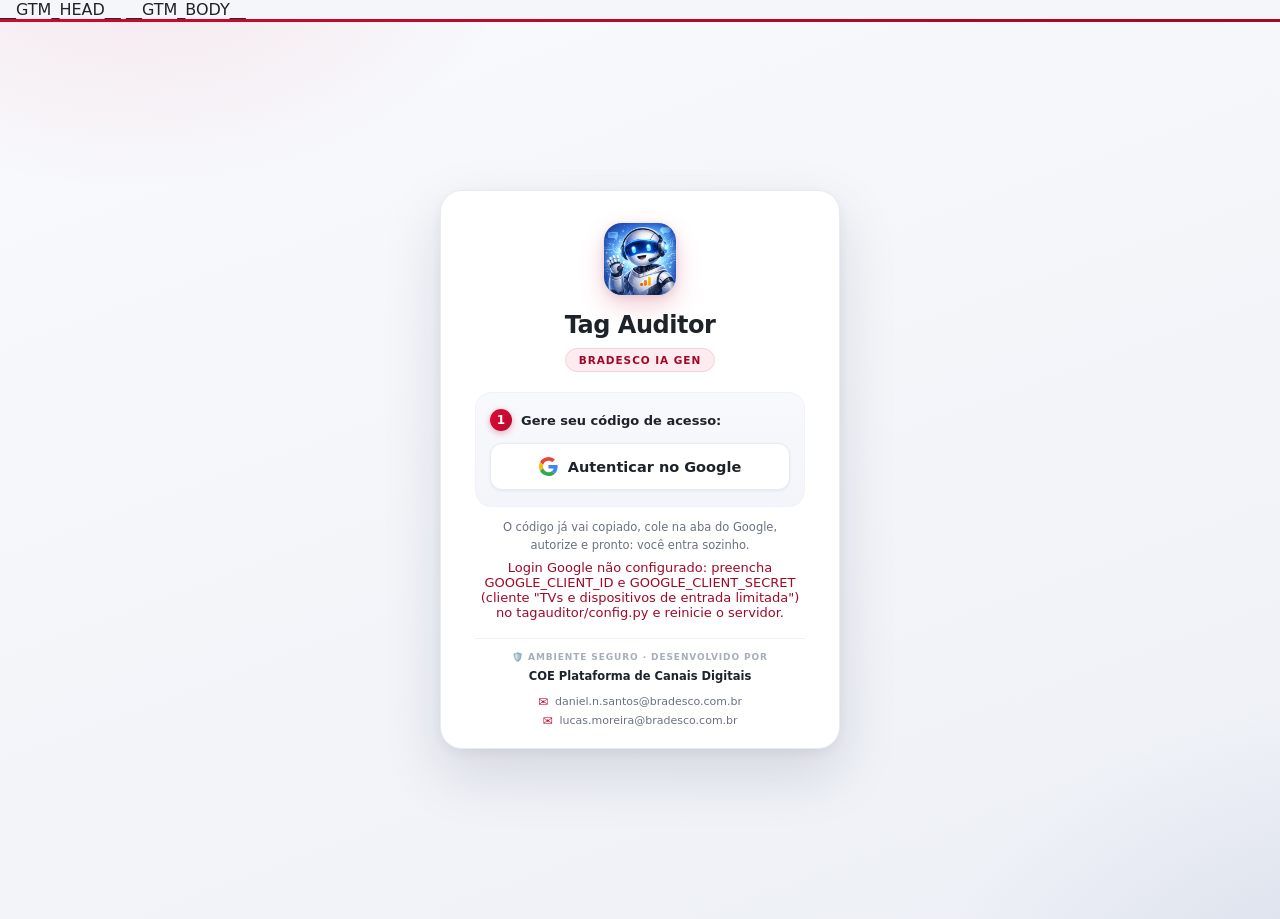
==== commit 1ec48a36: "Login volta ao layout original do Tag Auditor Logo, título, cores e botões da tela de login iguais a" ====
--- a/static/index.html
+++ b/static/index.html
@@ -4,8 +4,8 @@
 <meta charset="utf-8">
 __GTM_HEAD__
 <meta name="viewport" content="width=device-width, initial-scale=1">
-<title>__NOME_PLATAFORMA__</title>
-<link rel="icon" href="/static/plataforma-icone.svg">
+<title>Tag Auditor - Login</title>
+<link rel="icon" href="/static/logo-tag-auditor.png">
 <link rel="stylesheet" href="/static/style.css">
 <link rel="stylesheet" href="/static/hub.css">
 <script>
@@ -20,10 +20,9 @@
   <!-- Tela de Login (única para todas as ferramentas da plataforma) -->
   <div id="telaLogin" class="tela-login">
     <div class="login-box">
-      <img class="login-logo" src="/static/plataforma-icone.svg" alt="">
-      <h1>__NOME_PLATAFORMA__</h1>
+      <img class="login-logo" src="/static/logo-tag-auditor.png" alt="Tag Auditor">
+      <h1>Tag Auditor</h1>
       <div class="login-chip">Bradesco IA Gen</div>
-      <div class="login-produtos">Tag Auditor <span class="sep" aria-hidden="true">&middot;</span> Tag Planner</div>
       <div class="login-passos">
         <div class="passo"><span class="passo-num">1</span> Gere seu código de acesso:</div>
         <button type="button" id="btnAuthGoogle" class="btn-auth-google">
--- a/static/style.css
+++ b/static/style.css
@@ -23,7 +23,7 @@
 position: relative;
 background:
   radial-gradient(640px 420px at 10% -10%, rgba(204,9,47,.09), transparent 62%),
-  radial-gradient(760px 520px at 108% 112%, rgba(106,113,128,.10), transparent 62%),
+  radial-gradient(760px 520px at 108% 112%, rgba(34,53,124,.11), transparent 62%),
   linear-gradient(160deg, #F9FAFD 0%, #EDF0F6 100%);
 }
 .tela-login::before{
@@ -75,19 +75,6 @@
 border-radius: 999px;
 padding: 5px 13px;
 margin-bottom: 20px;
-}
-/* Ferramentas da plataforma, logo abaixo do chip: o login é um só para todas */
-.login-produtos {
-font-size: 12px;
-font-weight: 600;
-color: var(--tinta-suave);
-letter-spacing: .01em;
-margin: -10px 0 18px;
-}
-.login-produtos .sep {
-color: var(--vermelho);
-font-weight: 800;
-margin: 0 2px;
 }
 .login-box button:active {
 transform: translateY(1px);
@@ -173,7 +160,7 @@
 font-weight: 700;
 letter-spacing: 4px;
 text-align: center;
-color: var(--tinta);
+color: var(--marinho-escuro);
 background: #fff;
 border: 1.5px dashed #C9CEDB;
 border-radius: 12px;
@@ -181,10 +168,9 @@
 margin-bottom: 10px;
 user-select: all;
 }
-/* No celular os dois botões não cabem lado a lado: quebram de linha */
-.linha-device { display: flex; flex-wrap: wrap; gap: 8px; }
+.linha-device { display: flex; gap: 8px; }
 .login-box .btn-mini {
-flex: 1 1 140px;
+flex: 1;
 display: flex;
 align-items: center;
 justify-content: center;
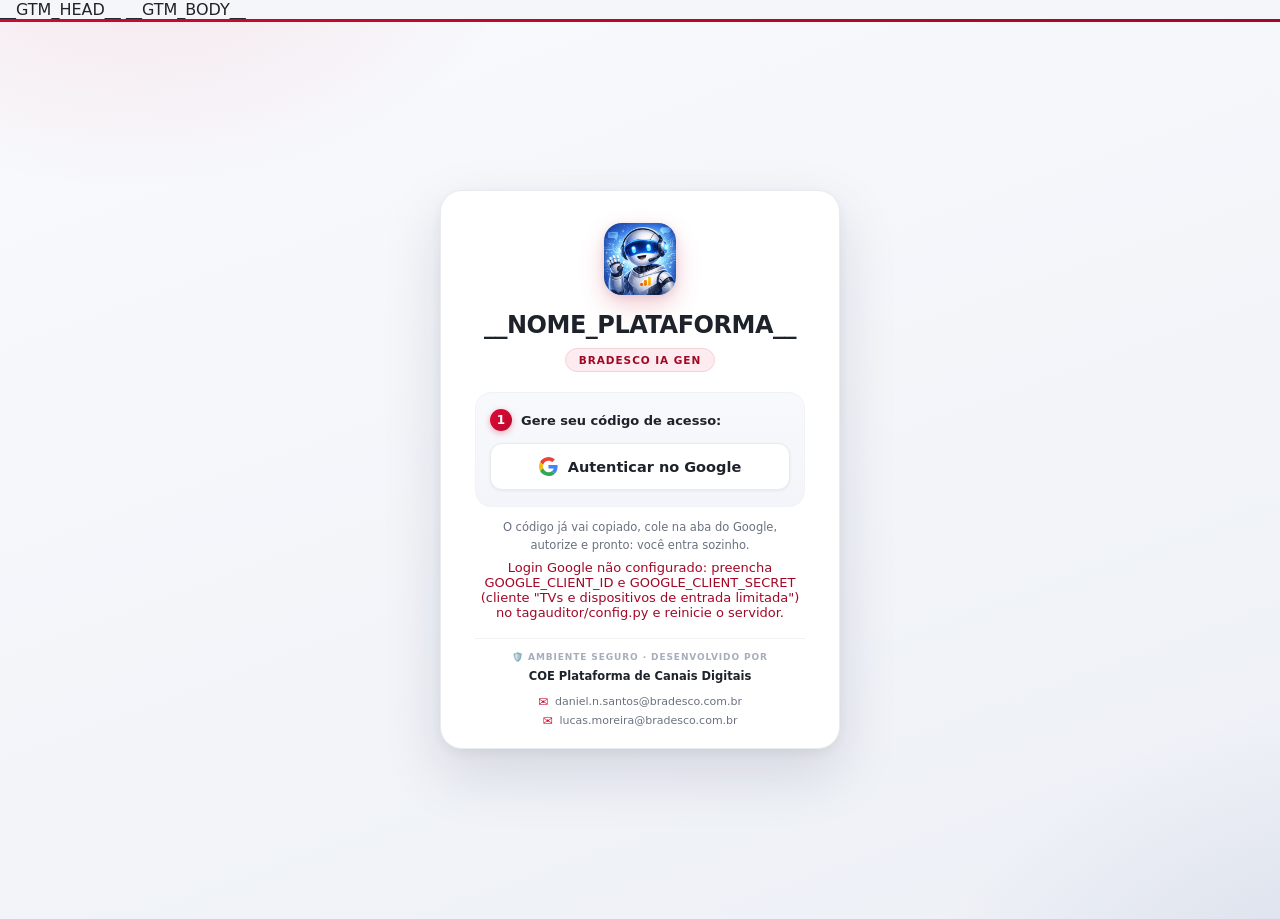
==== commit caffc65a: "Home executiva, nomes Auditor/Planner e novo painel administrativo - Home depois do login mais enxut" ====
--- a/static/index.html
+++ b/static/index.html
@@ -4,7 +4,7 @@
 <meta charset="utf-8">
 __GTM_HEAD__
 <meta name="viewport" content="width=device-width, initial-scale=1">
-<title>Tag Auditor - Login</title>
+<title>__NOME_PLATAFORMA__ | Login</title>
 <link rel="icon" href="/static/logo-tag-auditor.png">
 <link rel="stylesheet" href="/static/style.css">
 <link rel="stylesheet" href="/static/hub.css">
@@ -20,8 +20,8 @@
   <!-- Tela de Login (única para todas as ferramentas da plataforma) -->
   <div id="telaLogin" class="tela-login">
     <div class="login-box">
-      <img class="login-logo" src="/static/logo-tag-auditor.png" alt="Tag Auditor">
-      <h1>Tag Auditor</h1>
+      <img class="login-logo" src="/static/logo-tag-auditor.png" alt="">
+      <h1>__NOME_PLATAFORMA__</h1>
       <div class="login-chip">Bradesco IA Gen</div>
       <div class="login-passos">
         <div class="passo"><span class="passo-num">1</span> Gere seu código de acesso:</div>
@@ -88,117 +88,67 @@
 
     <main class="hub-conteudo">
       <section class="hub-hero">
-        <h1 class="hub-titulo" id="hubTitulo" tabindex="-1">
-          <span id="hubSaudacao">Olá.</span>
-          <span class="hub-titulo-sub">Escolha uma ferramenta para começar.</span>
-        </h1>
-        <p class="hub-intro">Ferramentas de IA do COE Plataforma de Canais Digitais para planejar e auditar o tagueamento GA4 dos produtos digitais do Bradesco.</p>
+        <div class="hub-hero-texto">
+          <h1 class="hub-titulo" id="hubTitulo" tabindex="-1"><span id="hubSaudacao">Olá.</span></h1>
+          <p class="hub-intro">Planeje e audite o tagueamento GA4 dos produtos digitais com IA.</p>
+        </div>
+        <!-- Só para administradores (EMAILS_ADMIN): hub.js mostra -->
+        <a class="hub-admin" id="hubAdmin" href="/admin" hidden>
+          <svg viewBox="0 0 24 24" fill="none" stroke="currentColor" stroke-width="2" stroke-linecap="round" stroke-linejoin="round" aria-hidden="true"><rect x="3" y="3" width="7" height="9" rx="1.5"></rect><rect x="14" y="3" width="7" height="5" rx="1.5"></rect><rect x="14" y="12" width="7" height="9" rx="1.5"></rect><rect x="3" y="16" width="7" height="5" rx="1.5"></rect></svg>
+          Painel administrativo
+        </a>
       </section>
 
       <section class="hub-ferramentas" aria-label="Ferramentas">
         <a class="hub-card" href="/auditor" id="cardAuditor">
-          <div class="hub-card-cab">
-            <span class="hub-card-icone"><img src="/static/logo-tag-auditor.png" alt=""></span>
-            <div class="hub-card-ident">
-              <h2 class="hub-card-nome">Tag Auditor</h2>
+          <span class="hub-card-icone"><img src="/static/logo-tag-auditor.png" alt=""></span>
+          <div class="hub-card-corpo">
+            <div class="hub-card-topo">
+              <h2 class="hub-card-nome">Auditor</h2>
               <span class="hub-tag">Auditoria</span>
             </div>
+            <p class="hub-card-desc">Confere o plano de tagueamento contra o padrão Bradesco antes de implementar.</p>
+            <span class="hub-card-meta">Plano .json ou Confluence &rarr; ajustes por evento</span>
           </div>
-          <p class="hub-card-desc">Audite o plano de tagueamento contra o padrão Bradesco antes de implementar.</p>
-          <dl class="hub-card-io">
-            <div><dt>Você envia</dt><dd>Plano (.json) ou URL do Confluence + canal (Web, WebView ou App nativo)</dd></div>
-            <div><dt>Você recebe</dt><dd>Tabela de ajustes por evento, com os limites técnicos do GA4 conferidos automaticamente</dd></div>
-          </dl>
-          <span class="hub-card-cta">Abrir Tag Auditor <span class="hub-seta" aria-hidden="true">&rarr;</span></span>
+          <span class="hub-card-seta" aria-hidden="true"><svg viewBox="0 0 24 24" fill="none" stroke="currentColor" stroke-width="2.2" stroke-linecap="round" stroke-linejoin="round"><path d="M5 12h14"/><path d="m13 6 6 6-6 6"/></svg></span>
         </a>
 
         <a class="hub-card" href="/planner" id="cardPlanner">
-          <div class="hub-card-cab">
-            <span class="hub-card-icone hub-card-icone-planner" aria-hidden="true">
-              <svg viewBox="0 0 24 24" fill="none" stroke="currentColor" stroke-width="2" stroke-linecap="round" stroke-linejoin="round"><rect x="3" y="3" width="18" height="18" rx="3"/><circle cx="12" cy="12" r="4"/><path d="M12 3v3M12 18v3M3 12h3M18 12h3"/></svg>
-            </span>
-            <div class="hub-card-ident">
-              <h2 class="hub-card-nome">Tag Planner <span class="hub-badge">Novo</span></h2>
+          <span class="hub-card-icone"><img src="/static/planner-icone.svg" alt=""></span>
+          <div class="hub-card-corpo">
+            <div class="hub-card-topo">
+              <h2 class="hub-card-nome">Planner</h2>
               <span class="hub-tag">Planejamento</span>
+              <span class="hub-badge">Novo</span>
             </div>
+            <p class="hub-card-desc">Define o que taguear a partir da tela e da pergunta de negócio.</p>
+            <span class="hub-card-meta">Prints ou Figma &rarr; KPI, plano mínimo e tela marcada</span>
           </div>
-          <p class="hub-card-desc">Descubra o que taguear a partir da tela e da pergunta de negócio.</p>
-          <dl class="hub-card-io">
-            <div><dt>Você envia</dt><dd>Prints da tela ou URL do Figma + a pergunta de negócio</dd></div>
-            <div><dt>Você recebe</dt><dd>KPI com numerador e denominador, o que é obrigatório, opcional ou descartável, plano mínimo de eventos, taxonomia sugerida e a tela marcada</dd></div>
-          </dl>
-          <span class="hub-card-cta">Abrir Tag Planner <span class="hub-seta" aria-hidden="true">&rarr;</span></span>
+          <span class="hub-card-seta" aria-hidden="true"><svg viewBox="0 0 24 24" fill="none" stroke="currentColor" stroke-width="2.2" stroke-linecap="round" stroke-linejoin="round"><path d="M5 12h14"/><path d="m13 6 6 6-6 6"/></svg></span>
         </a>
       </section>
 
-      <section class="hub-secao" aria-labelledby="tituloFluxo">
-        <h2 class="hub-secao-titulo" id="tituloFluxo">Como as ferramentas se conectam</h2>
-        <ol class="hub-passos" role="list">
-          <li class="hub-passo">
-            <span class="hub-passo-num" aria-hidden="true">1</span>
-            <div class="hub-passo-corpo">
-              <div class="hub-passo-cab"><h3 class="hub-passo-verbo">Planeje</h3><span class="hub-passo-onde">Tag Planner</span></div>
-              <p>Defina o KPI e o conjunto mínimo de eventos a partir da tela.</p>
-            </div>
-          </li>
-          <li class="hub-passo hub-passo-doc">
-            <span class="hub-passo-num" aria-hidden="true">2</span>
-            <div class="hub-passo-corpo">
-              <div class="hub-passo-cab"><h3 class="hub-passo-verbo">Documente</h3><span class="hub-passo-onde">Mapa de tagueamento</span></div>
-              <p>Registre o mapa no Confluence com a taxonomia oficial.</p>
-            </div>
-          </li>
-          <li class="hub-passo">
-            <span class="hub-passo-num" aria-hidden="true">3</span>
-            <div class="hub-passo-corpo">
-              <div class="hub-passo-cab"><h3 class="hub-passo-verbo">Audite</h3><span class="hub-passo-onde">Tag Auditor</span></div>
-              <p>Valide o mapa contra o padrão antes de implementar e homologar.</p>
-            </div>
-          </li>
-        </ol>
-      </section>
-
-      <div class="hub-paineis">
-        <section class="hub-painel" id="painelUso" aria-labelledby="tituloUso">
-          <h2 class="hub-painel-titulo" id="tituloUso" tabindex="-1">Seu uso em <span id="usoMes"></span></h2>
+      <section class="hub-painel" id="painelUso" aria-labelledby="tituloUso">
+        <h2 class="hub-painel-titulo" id="tituloUso" tabindex="-1">Seu uso em <span id="usoMes"></span></h2>
+        <div class="hub-uso">
           <dl class="hub-stats" id="usoStats">
             <div class="hub-stat"><dt>Auditorias</dt><dd id="usoAuditorias"></dd></div>
-            <div class="hub-stat"><dt>Análises no Planner</dt><dd id="usoAnalises"></dd></div>
+            <div class="hub-stat"><dt>Análises</dt><dd id="usoAnalises"></dd></div>
             <div class="hub-stat hub-stat-ultima"><dt>Última atividade</dt><dd id="usoUltima"></dd></div>
           </dl>
           <p class="hub-uso-nota" id="usoPlataforma"></p>
-          <div class="hub-uso-erro" id="usoErro" hidden>
-            <span>Não foi possível carregar agora.</span>
-            <button type="button" class="hub-btn-tentar" id="usoTentar">Tentar de novo</button>
-          </div>
-          <p class="hub-sr" id="usoAnuncio" role="status"></p>
-        </section>
+        </div>
+        <div class="hub-uso-erro" id="usoErro" hidden>
+          <span>Não foi possível carregar agora.</span>
+          <button type="button" class="hub-btn-tentar" id="usoTentar">Tentar de novo</button>
+        </div>
+        <p class="hub-sr" id="usoAnuncio" role="status"></p>
+      </section>
 
-        <section class="hub-painel" aria-labelledby="tituloPraticas">
-          <h2 class="hub-painel-titulo" id="tituloPraticas">Boas práticas</h2>
-          <ul class="hub-praticas" role="list">
-            <li>
-              <span class="hub-pratica-icone" aria-hidden="true"><svg viewBox="0 0 24 24" fill="none" stroke="currentColor" stroke-width="2" stroke-linecap="round" stroke-linejoin="round"><path d="M12 3 4.5 6v5.5c0 4.6 3.2 8.4 7.5 9.5 4.3-1.1 7.5-4.9 7.5-9.5V6L12 3z"/><path d="m9 12 2 2 4-4"/></svg></span>
-              <span>Nada de dados reais de clientes nas telas: prefira o Figma ou prints mascarados (CPF, agência e conta, cartão, telefone, e-mail, nome).</span>
-            </li>
-            <li>
-              <span class="hub-pratica-icone" aria-hidden="true"><svg viewBox="0 0 24 24" fill="none" stroke="currentColor" stroke-width="2" stroke-linecap="round" stroke-linejoin="round"><rect x="2" y="4" width="14" height="10" rx="1.5"/><path d="M6 18h6M9 14v4"/><rect x="17" y="8" width="5" height="12" rx="1.2"/></svg></span>
-              <span>Informe o canal — Web, WebView ou App nativo: a taxonomia muda.</span>
-            </li>
-            <li>
-              <span class="hub-pratica-icone" aria-hidden="true"><svg viewBox="0 0 24 24" fill="none" stroke="currentColor" stroke-width="2" stroke-linecap="round" stroke-linejoin="round"><circle cx="9" cy="8" r="3.5"/><path d="M3 20c0-3.3 2.7-6 6-6s6 2.7 6 6"/><path d="m16 11 2 2 4-4"/></svg></span>
-              <span>A IA sugere; a decisão final e a homologação são do time. Achou um erro? Use o &#128078; e conte o motivo.</span>
-            </li>
-          </ul>
-        </section>
-      </div>
-
-      <!-- Só para administradores (EMAILS_ADMIN): hub.js mostra -->
-      <section class="hub-admin" id="hubAdmin" aria-label="Administração da plataforma" hidden>
-        <span class="hub-admin-icone" aria-hidden="true"><svg viewBox="0 0 24 24" fill="none" stroke="currentColor" stroke-width="2" stroke-linecap="round" stroke-linejoin="round"><rect x="3" y="3" width="7" height="9" rx="1.5"></rect><rect x="14" y="3" width="7" height="5" rx="1.5"></rect><rect x="14" y="12" width="7" height="9" rx="1.5"></rect><rect x="3" y="16" width="7" height="5" rx="1.5"></rect></svg></span>
-        <p class="hub-admin-texto"><strong>Painel administrativo</strong> — uso, satisfação, custos e logs de todas as ferramentas.</p>
-        <a class="hub-admin-link" href="/admin">Abrir painel <span aria-hidden="true">&rarr;</span></a>
-      </section>
+      <p class="hub-lembrete">
+        <svg viewBox="0 0 24 24" fill="none" stroke="currentColor" stroke-width="2" stroke-linecap="round" stroke-linejoin="round" aria-hidden="true"><path d="M12 3 4.5 6v5.5c0 4.6 3.2 8.4 7.5 9.5 4.3-1.1 7.5-4.9 7.5-9.5V6L12 3z"/><path d="m9 12 2 2 4-4"/></svg>
+        <span>Nada de dados reais de clientes nas telas: use o Figma ou prints mascarados. A IA sugere; a decisão final é do time.</span>
+      </p>
     </main>
 
     <footer class="hub-rodape">
--- a/static/hub.css
+++ b/static/hub.css
@@ -36,7 +36,7 @@
   background:linear-gradient(90deg,var(--vermelho),var(--vermelho-escuro));
 }
 .hub-topo-interno{
-  max-width:1120px; margin:0 auto; padding:14px 24px 11px;
+  max-width:1040px; margin:0 auto; padding:14px 24px 11px;
   display:flex; align-items:center; justify-content:space-between; gap:16px;
 }
 .hub-marca{display:flex; align-items:center; gap:11px; min-width:0;}
@@ -45,138 +45,96 @@
 .hub-marca-sub{display:block; font-size:9.5px; font-weight:700; letter-spacing:.09em; text-transform:uppercase; color:var(--vermelho); margin-top:2px;}
 
 /* ---- Conteúdo ---- */
-.hub-conteudo{flex:1 0 auto; width:100%; max-width:1120px; margin:0 auto; padding:40px 24px 56px;}
-
-/* Saudação */
-.hub-hero{max-width:780px;}
-.hub-titulo{font-size:32px; font-weight:800; line-height:1.2; letter-spacing:-.025em; color:var(--tinta);}
+.hub-conteudo{flex:1 0 auto; width:100%; max-width:1040px; margin:0 auto; padding:44px 24px 56px;}
+
+/* Saudação + atalho do painel admin (só admins) na mesma linha */
+.hub-hero{display:flex; align-items:flex-end; justify-content:space-between; gap:16px 24px; flex-wrap:wrap;}
+.hub-hero-texto{min-width:0;}
+.hub-titulo{font-size:30px; font-weight:800; line-height:1.2; letter-spacing:-.025em; color:var(--tinta);}
 .hub-titulo:focus{outline:none;}
 .hub-titulo .hub-nome{color:var(--vermelho);}
-.hub-titulo-sub{display:block; color:var(--tinta-suave); font-weight:700;}
-.hub-intro{margin-top:12px; max-width:660px; font-size:15px; line-height:1.6; color:var(--tinta-suave);}
+.hub-intro{margin-top:6px; font-size:15px; line-height:1.55; color:var(--tinta-suave);}
+
+.hub-admin{
+  flex:none; display:inline-flex; align-items:center; gap:8px; padding:9px 14px; border-radius:10px;
+  font-size:13px; font-weight:700; color:var(--vermelho-escuro); text-decoration:none;
+  background:var(--cartao); border:1px solid #F0CBD3;
+  transition:background .15s, border-color .15s;
+}
+.hub-admin svg{width:16px; height:16px; flex:none;}
+.hub-admin:hover{background:var(--vermelho-claro); border-color:#E8AFBC;}
+.hub-admin:focus-visible{outline:3px solid var(--vermelho); outline-offset:3px;}
 
 /* ---- Cartões das ferramentas (o cartão inteiro é o link) ---- */
-.hub-ferramentas{display:grid; grid-template-columns:repeat(2,minmax(0,1fr)); gap:20px; margin-top:30px;}
+.hub-ferramentas{display:grid; grid-template-columns:repeat(2,minmax(0,1fr)); gap:16px; margin-top:28px;}
 .hub-card{
-  position:relative; overflow:hidden;
-  display:flex; flex-direction:column; gap:16px;
-  padding:24px 24px 22px; border-radius:18px;
+  position:relative; display:flex; align-items:center; gap:18px;
+  padding:22px; border-radius:16px;
   background:var(--cartao); border:1px solid var(--borda);
   color:var(--tinta); text-decoration:none;
-  box-shadow:0 1px 2px rgba(16,24,52,.04), 0 10px 28px -20px rgba(16,24,52,.30);
+  box-shadow:0 1px 2px rgba(16,24,52,.04);
   transition:transform .18s ease, box-shadow .18s ease, border-color .18s ease;
 }
-/* filete vermelho que "acende" no topo ao passar o mouse ou focar */
-.hub-card::before{
-  content:''; position:absolute; top:0; left:0; right:0; height:3px;
-  background:linear-gradient(90deg,var(--vermelho),var(--vermelho-escuro));
-  transform:scaleX(0); transform-origin:left; transition:transform .25s ease;
-}
 .hub-card:hover, .hub-card:focus-visible{
-  transform:translateY(-3px); border-color:#F0CBD3;
-  box-shadow:0 2px 6px rgba(16,24,52,.06), 0 22px 44px -22px rgba(16,24,52,.38);
-}
-.hub-card:hover::before, .hub-card:focus-visible::before{transform:scaleX(1);}
+  transform:translateY(-2px); border-color:#F0CBD3;
+  box-shadow:0 2px 6px rgba(16,24,52,.05), 0 18px 36px -22px rgba(16,24,52,.34);
+}
 .hub-card:focus-visible{outline:3px solid var(--vermelho); outline-offset:3px;}
-.hub-card:active{transform:translateY(-1px);}
-
-.hub-card-cab{display:flex; align-items:center; gap:14px;}
+.hub-card:active{transform:translateY(0);}
+
 .hub-card-icone{
-  width:54px; height:54px; border-radius:15px; flex:none; overflow:hidden;
-  box-shadow:0 6px 16px -6px rgba(204,9,47,.45), 0 2px 6px rgba(16,24,52,.10);
+  width:56px; height:56px; border-radius:15px; flex:none; overflow:hidden;
+  box-shadow:0 6px 14px -6px rgba(204,9,47,.45), 0 1px 4px rgba(16,24,52,.10);
 }
 .hub-card-icone img{width:100%; height:100%; object-fit:cover; display:block;}
-.hub-card-icone-planner{
-  display:flex; align-items:center; justify-content:center;
-  color:#fff; background:linear-gradient(135deg,#E00A38,#B8082C);
-}
-.hub-card-icone-planner svg{width:28px; height:28px;}
-.hub-card-ident{min-width:0;}
-.hub-card-nome{
-  display:flex; align-items:center; flex-wrap:wrap; gap:4px 8px;
-  font-size:19px; font-weight:800; line-height:1.2; letter-spacing:-.015em; color:var(--tinta);
+.hub-card-corpo{flex:1; min-width:0; display:flex; flex-direction:column; gap:5px;}
+.hub-card-topo{display:flex; align-items:center; flex-wrap:wrap; gap:6px 8px;}
+.hub-card-nome{font-size:19px; font-weight:800; line-height:1.2; letter-spacing:-.015em; color:var(--tinta);}
+.hub-tag{
+  font-size:10px; font-weight:700; letter-spacing:.08em; text-transform:uppercase; line-height:1.3;
+  color:var(--tinta-suave); background:var(--fundo); border:1px solid var(--borda);
+  border-radius:999px; padding:2px 8px;
 }
 .hub-badge{
   font-size:10px; font-weight:800; letter-spacing:.08em; text-transform:uppercase; line-height:1.3;
   color:#fff; background:var(--vermelho); border-radius:999px; padding:3px 8px 2px;
 }
-.hub-tag{
-  display:inline-block; margin-top:6px;
-  font-size:10.5px; font-weight:700; letter-spacing:.08em; text-transform:uppercase;
-  color:var(--tinta-suave); background:var(--fundo); border:1px solid var(--borda);
-  border-radius:999px; padding:3px 9px;
-}
-.hub-card-desc{font-size:15px; line-height:1.55; color:var(--tinta);}
-.hub-card-io{
-  display:grid; gap:12px; padding:14px 16px; border-radius:12px;
-  background:#FAFBFD; border:1px solid var(--borda-suave);
-}
-.hub-card-io dt{font-size:10.5px; font-weight:800; letter-spacing:.08em; text-transform:uppercase; color:var(--vermelho-escuro); margin-bottom:3px;}
-.hub-card-io dd{font-size:13.5px; line-height:1.5; color:#4A5160;}
-.hub-card-cta{margin-top:auto; display:inline-flex; align-items:center; gap:6px; font-size:14px; font-weight:700; color:var(--vermelho);}
-.hub-seta{display:inline-block; transition:transform .18s ease;}
-.hub-card:hover .hub-seta, .hub-card:focus-visible .hub-seta{transform:translateX(4px);}
-
-/* ---- Como as ferramentas se conectam ---- */
-.hub-secao{margin-top:48px;}
-.hub-secao-titulo{font-size:18px; font-weight:800; letter-spacing:-.01em; color:var(--tinta); margin-bottom:16px;}
-.hub-passos{list-style:none; display:grid; grid-template-columns:repeat(3,minmax(0,1fr)); gap:44px;}
-.hub-passo{
-  position:relative; display:flex; align-items:flex-start; gap:14px;
-  padding:18px; border-radius:16px; background:var(--cartao); border:1px solid var(--borda);
-}
-/* seta entre os passos, num círculo no meio do vão (na vertical no celular) */
-.hub-passo:not(:last-child)::after{
-  content:''; position:absolute; top:50%; right:-36px; width:28px; height:28px; margin-top:-14px;
-  border-radius:50%; border:1px solid var(--borda);
-  background:var(--cartao) url("data:image/svg+xml,%3Csvg xmlns='http://www.w3.org/2000/svg' viewBox='0 0 24 24' fill='none' stroke='%23CC092F' stroke-width='2.4' stroke-linecap='round' stroke-linejoin='round'%3E%3Cpath d='M5 12h14'/%3E%3Cpath d='m13 6 6 6-6 6'/%3E%3C/svg%3E") center / 16px no-repeat;
-}
-.hub-passo-num{
-  flex:none; width:30px; height:30px; border-radius:50%;
+.hub-card-desc{font-size:14px; line-height:1.5; color:var(--tinta);}
+.hub-card-meta{font-size:12.5px; line-height:1.45; color:var(--tinta-suave);}
+.hub-card-seta{
+  flex:none; width:36px; height:36px; border-radius:50%;
   display:flex; align-items:center; justify-content:center;
-  font-size:14px; font-weight:800; color:#fff;
-  background:linear-gradient(135deg,#E00A38,#B8082C); box-shadow:0 3px 8px rgba(204,9,47,.28);
-}
-.hub-passo-corpo{min-width:0;}
-/* verbo na altura do número; onde acontece logo abaixo (mesmo lugar nos 3) */
-.hub-passo-cab{display:flex; flex-direction:column; align-items:flex-start; gap:2px;}
-.hub-passo-verbo{font-size:16px; font-weight:800; line-height:30px; color:var(--tinta);}
-.hub-passo-onde{
-  font-size:10.5px; font-weight:700; letter-spacing:.08em; text-transform:uppercase;
-  color:var(--vermelho-escuro); background:var(--vermelho-claro); border-radius:999px; padding:3px 8px;
-}
-/* passo 2 é o mapa no Confluence, não uma ferramenta da plataforma: neutro */
-.hub-passo-doc .hub-passo-onde{color:var(--tinta-suave); background:var(--fundo); border:1px solid var(--borda); padding:2px 8px;}
-.hub-passo p{margin-top:8px; font-size:13.5px; line-height:1.5; color:var(--tinta-suave);}
-
-/* ---- Painéis: uso do mês + boas práticas ---- */
-.hub-paineis{display:grid; grid-template-columns:repeat(2,minmax(0,1fr)); gap:20px; margin-top:48px;}
+  color:var(--vermelho); background:var(--vermelho-claro);
+  transition:transform .18s ease, background .18s ease, color .18s ease;
+}
+.hub-card-seta svg{width:17px; height:17px;}
+.hub-card:hover .hub-card-seta, .hub-card:focus-visible .hub-card-seta{
+  transform:translateX(3px); color:#fff; background:var(--vermelho);
+}
+
+/* ---- Seu uso no mês: uma faixa de números ---- */
 .hub-painel{
-  position:relative; display:flex; flex-direction:column;
-  padding:22px 22px 20px; border-radius:16px;
+  position:relative; margin-top:28px; padding:20px 22px; border-radius:16px;
   background:var(--cartao); border:1px solid var(--borda); box-shadow:0 1px 2px rgba(16,24,52,.04);
 }
-.hub-painel-titulo{font-size:16px; font-weight:800; color:var(--tinta); margin-bottom:16px;}
+.hub-painel-titulo{font-size:12px; font-weight:800; letter-spacing:.07em; text-transform:uppercase; color:var(--tinta-suave); margin-bottom:14px;}
 .hub-painel-titulo:focus{outline:none;}
-
-/* os números crescem e empurram a nota da plataforma para o pé do painel
-   (os dois painéis ficam com a mesma altura lado a lado) */
-.hub-stats{flex:1 0 auto; align-content:start; display:grid; grid-template-columns:repeat(3,minmax(0,1fr)); gap:10px;}
-.hub-stat{
-  min-width:0; padding:12px 14px; border-radius:12px;
-  background:#FAFBFD; border:1px solid var(--borda-suave); border-left:3px solid var(--vermelho);
-}
-.hub-stat dt{font-size:12px; font-weight:600; line-height:1.3; color:var(--tinta-suave);}
+.hub-uso{display:flex; align-items:stretch; gap:20px 28px; flex-wrap:wrap;}
+.hub-stats{flex:1 1 420px; display:grid; grid-template-columns:repeat(3,minmax(0,1fr));}
+.hub-stat{min-width:0; padding:2px 20px; border-left:1px solid var(--borda-suave);}
+.hub-stat:first-child{padding-left:0; border-left:0;}
+.hub-stat dt{font-size:12.5px; font-weight:600; line-height:1.3; color:var(--tinta-suave);}
 .hub-stat dd{
-  margin-top:6px; min-height:29px;
-  font-size:26px; font-weight:800; letter-spacing:-.02em; line-height:1.1; color:var(--tinta);
+  margin-top:6px; min-height:31px;
+  font-size:28px; font-weight:800; letter-spacing:-.02em; line-height:1.1; color:var(--tinta);
   font-variant-numeric:tabular-nums; white-space:nowrap; overflow:hidden; text-overflow:ellipsis;
 }
 /* data e hora não cabem no tamanho dos números */
-.hub-stat-ultima dd{font-size:15px; letter-spacing:0; line-height:1.3; padding-top:7px;}
+.hub-stat-ultima dd{font-size:16px; letter-spacing:0; line-height:1.3; padding-top:8px;}
 .hub-uso-nota{
-  margin-top:16px; padding-top:12px; border-top:1px solid var(--borda-suave);
-  min-height:32px; font-size:12.5px; line-height:1.5; color:var(--tinta-suave);
+  flex:1 1 220px; align-self:center; min-height:20px;
+  padding:12px 14px; border-radius:12px; background:var(--fundo);
+  font-size:12.5px; line-height:1.5; color:var(--tinta-suave);
 }
 
 /* carregando: barras "pulsando" no lugar dos números */
@@ -202,37 +160,12 @@
 .hub-btn-tentar:hover{background:var(--vermelho-claro);}
 .hub-btn-tentar:focus-visible{outline:2px solid var(--vermelho); outline-offset:2px;}
 
-.hub-praticas{list-style:none; display:flex; flex-direction:column; gap:14px;}
-.hub-praticas li{display:flex; align-items:flex-start; gap:12px; font-size:13.5px; line-height:1.55; color:var(--tinta);}
-.hub-pratica-icone{
-  flex:none; width:32px; height:32px; border-radius:10px;
-  display:flex; align-items:center; justify-content:center;
-  color:var(--vermelho); background:var(--vermelho-claro);
-}
-.hub-pratica-icone svg{width:17px; height:17px;}
-
-/* ---- Faixa do painel administrativo (só admins) ---- */
-.hub-admin{
-  display:flex; align-items:center; gap:14px; margin-top:20px; padding:16px 18px 16px 20px; border-radius:14px;
-  background:linear-gradient(135deg,#FFF8F9,var(--vermelho-claro)); border:1px solid #F3D3DA;
-}
-.hub-admin-icone{
-  flex:none; width:38px; height:38px; border-radius:11px;
-  display:flex; align-items:center; justify-content:center;
-  color:#fff; background:linear-gradient(135deg,#E00A38,#B8082C); box-shadow:0 3px 10px rgba(204,9,47,.28);
-}
-.hub-admin-icone svg{width:19px; height:19px;}
-.hub-admin-texto{flex:1; min-width:0; font-size:14px; line-height:1.5; color:var(--tinta);}
-.hub-admin-texto strong{font-weight:800;}
-.hub-admin-link{
-  flex:none; display:inline-flex; align-items:center; gap:6px; padding:10px 16px; border-radius:10px;
-  font-size:13.5px; font-weight:700; color:#fff; text-decoration:none;
-  background:linear-gradient(135deg,#E00A38,#B8082C); box-shadow:0 3px 10px rgba(204,9,47,.26);
-  transition:box-shadow .15s, transform .05s;
-}
-.hub-admin-link:hover{box-shadow:0 5px 16px rgba(204,9,47,.36);}
-.hub-admin-link:active{transform:translateY(1px);}
-.hub-admin-link:focus-visible{outline:3px solid var(--vermelho); outline-offset:3px;}
+/* ---- Lembrete (uma linha, discreto) ---- */
+.hub-lembrete{
+  display:flex; align-items:flex-start; gap:10px; margin-top:18px; padding:0 4px;
+  font-size:12.5px; line-height:1.5; color:var(--tinta-suave);
+}
+.hub-lembrete svg{width:16px; height:16px; flex:none; margin-top:1px; color:var(--vermelho);}
 
 /* ---- Rodapé ---- */
 .hub-rodape{
@@ -250,43 +183,31 @@
 .hub-contatos a:focus-visible{outline:2px solid var(--vermelho); outline-offset:2px; border-radius:4px;}
 
 /* ---- Responsivo ---- */
-/* Cartões lado a lado: a descrição reserva 2 linhas para os quadros "Você
-   envia / Você recebe" começarem na mesma altura nos dois cartões */
-@media (min-width:761px){
-  .hub-card-desc{min-height:3.1em;}
-}
-@media (max-width:860px){
-  .hub-passos{grid-template-columns:1fr; gap:36px;}
-  .hub-passo:not(:last-child)::after{
-    top:auto; right:auto; bottom:-32px; left:50%; margin:0 0 0 -14px; transform:rotate(90deg);
-  }
-  .hub-paineis{grid-template-columns:1fr;}
-}
-@media (max-width:760px){
+@media (max-width:800px){
   .hub-ferramentas{grid-template-columns:1fr;}
 }
 @media (max-width:600px){
   .hub-topo-interno{padding:13px 16px 10px;}
-  .hub-conteudo{padding:26px 16px 40px;}
+  .hub-conteudo{padding:28px 16px 40px;}
   .hub-titulo{font-size:25px;}
   .hub-intro{font-size:14px;}
-  .hub-ferramentas{margin-top:24px; gap:16px;}
-  .hub-card{padding:20px 18px 18px;}
-  .hub-card-desc{font-size:14.5px;}
-  .hub-secao, .hub-paineis{margin-top:36px;}
-  .hub-paineis{gap:16px;}
+  .hub-admin{width:100%; justify-content:center;}
+  .hub-ferramentas{margin-top:22px; gap:12px;}
+  .hub-card{padding:18px 16px; gap:14px;}
+  .hub-card-icone{width:48px; height:48px; border-radius:13px;}
+  .hub-card-seta{display:none;}
   .hub-painel{padding:18px 16px;}
-  .hub-admin{flex-wrap:wrap; padding:16px;}
-  .hub-admin-link{width:100%; justify-content:center;}
   .hub-rodape{padding:18px 16px 20px;}
 }
-@media (max-width:480px){
-  .hub-stats{grid-template-columns:repeat(2,minmax(0,1fr));}
-  .hub-stat-ultima{grid-column:1 / -1;}
+@media (max-width:520px){
+  .hub-stats{grid-template-columns:repeat(2,minmax(0,1fr)); row-gap:14px;}
+  .hub-stat:nth-child(3){grid-column:1 / -1; padding-left:0; border-left:0; padding-top:12px; border-top:1px solid var(--borda-suave);}
+  .hub-stat dd{font-size:24px;}
+  .hub-stat-ultima dd{font-size:15px;}
 }
 @media (prefers-reduced-motion: reduce){
   .tela-hub{animation:none;}
-  .hub-card, .hub-card::before, .hub-seta{transition:none;}
-  .hub-card:hover, .hub-card:focus-visible, .hub-card:active{transform:none;}
+  .hub-card, .hub-card-seta{transition:none;}
+  .hub-card:hover, .hub-card:focus-visible, .hub-card:active, .hub-card:hover .hub-card-seta{transform:none;}
   .hub-esqueleto{animation:none;}
 }
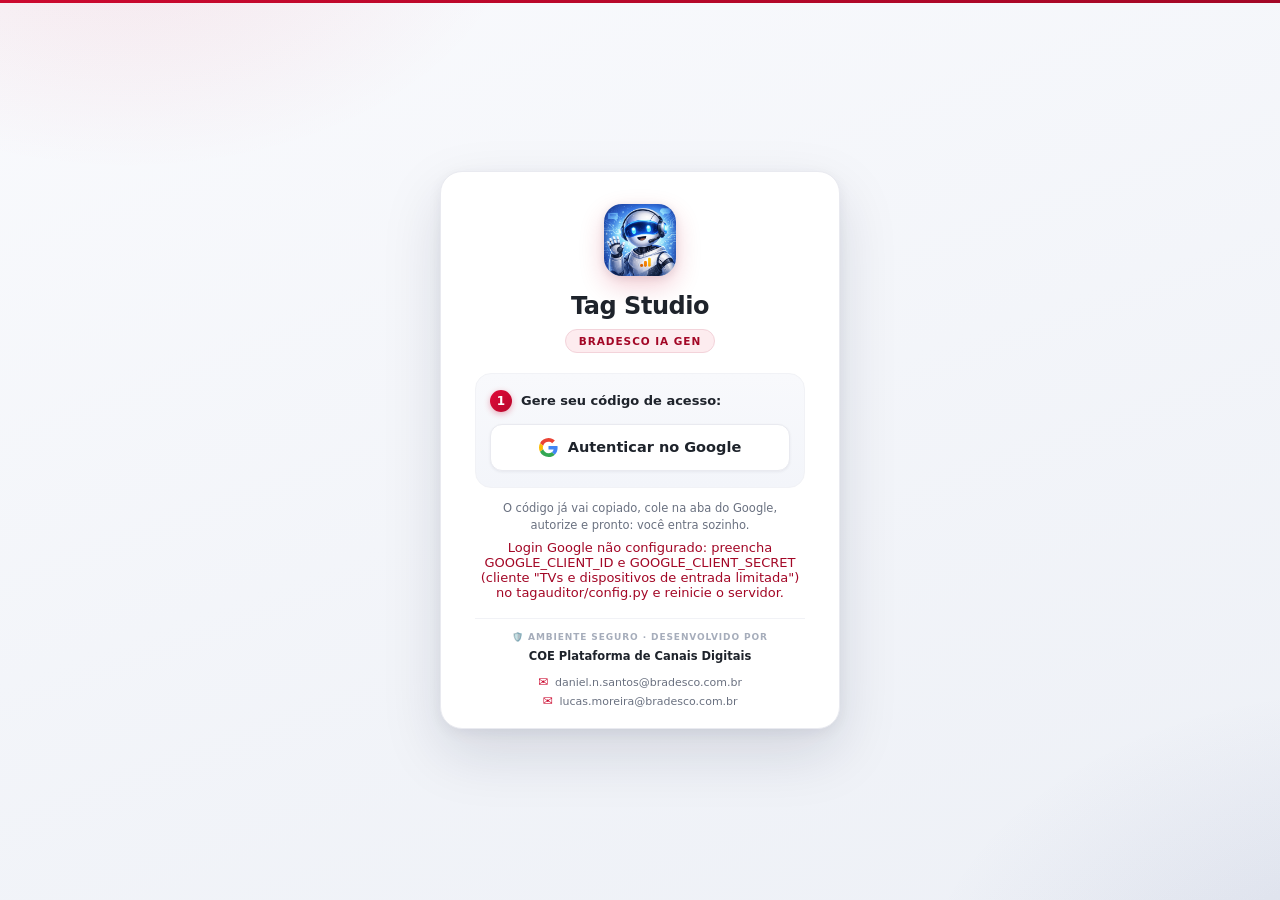
==== commit 3ce5185f: "implementando testes e corrigindo vulnerabilidades" ====
--- a/static/index.html
+++ b/static/index.html
@@ -2,9 +2,9 @@
 <html lang="pt-BR">
 <head>
 <meta charset="utf-8">
-__GTM_HEAD__
+<script src="/config.js"></script>
 <meta name="viewport" content="width=device-width, initial-scale=1">
-<title>__NOME_PLATAFORMA__ | Login</title>
+<title>Tag Studio | Login</title>
 <link rel="icon" href="/static/logo-tag-auditor.png">
 <link rel="stylesheet" href="/static/style.css">
 <link rel="stylesheet" href="/static/hub.css">
@@ -16,12 +16,11 @@
 </script>
 </head>
 <body>
-__GTM_BODY__
   <!-- Tela de Login (única para todas as ferramentas da plataforma) -->
   <div id="telaLogin" class="tela-login">
     <div class="login-box">
       <img class="login-logo" src="/static/logo-tag-auditor.png" alt="">
-      <h1>__NOME_PLATAFORMA__</h1>
+      <h1 data-nome-plataforma>Tag Studio</h1>
       <div class="login-chip">Bradesco IA Gen</div>
       <div class="login-passos">
         <div class="passo"><span class="passo-num">1</span> Gere seu código de acesso:</div>
@@ -59,7 +58,7 @@
       <div class="hub-topo-interno">
         <div class="hub-marca">
           <img src="/static/plataforma-icone.svg" alt="">
-          <span class="hub-marca-nome">__NOME_PLATAFORMA__<span class="hub-marca-sub">Bradesco IA Gen</span></span>
+          <span class="hub-marca-nome"><span data-nome-plataforma>Tag Studio</span><span class="hub-marca-sub">Bradesco IA Gen</span></span>
         </div>
         <div class="usuario-area" id="usuarioArea">
           <button class="btn-usuario" id="btnUsuario" aria-label="Conta Google" title="Conta Google">
@@ -128,23 +127,6 @@
         </a>
       </section>
 
-      <section class="hub-painel" id="painelUso" aria-labelledby="tituloUso">
-        <h2 class="hub-painel-titulo" id="tituloUso" tabindex="-1">Seu uso em <span id="usoMes"></span></h2>
-        <div class="hub-uso">
-          <dl class="hub-stats" id="usoStats">
-            <div class="hub-stat"><dt>Auditorias</dt><dd id="usoAuditorias"></dd></div>
-            <div class="hub-stat"><dt>Análises</dt><dd id="usoAnalises"></dd></div>
-            <div class="hub-stat hub-stat-ultima"><dt>Última atividade</dt><dd id="usoUltima"></dd></div>
-          </dl>
-          <p class="hub-uso-nota" id="usoPlataforma"></p>
-        </div>
-        <div class="hub-uso-erro" id="usoErro" hidden>
-          <span>Não foi possível carregar agora.</span>
-          <button type="button" class="hub-btn-tentar" id="usoTentar">Tentar de novo</button>
-        </div>
-        <p class="hub-sr" id="usoAnuncio" role="status"></p>
-      </section>
-
       <p class="hub-lembrete">
         <svg viewBox="0 0 24 24" fill="none" stroke="currentColor" stroke-width="2" stroke-linecap="round" stroke-linejoin="round" aria-hidden="true"><path d="M12 3 4.5 6v5.5c0 4.6 3.2 8.4 7.5 9.5 4.3-1.1 7.5-4.9 7.5-9.5V6L12 3z"/><path d="m9 12 2 2 4-4"/></svg>
         <span>Nada de dados reais de clientes nas telas: use o Figma ou prints mascarados. A IA sugere; a decisão final é do time.</span>
@@ -160,7 +142,6 @@
     </footer>
   </div>
 
-  <script>window.TAG_CONFIG = __CONFIG_JSON__;</script>
   <!-- Ordem importa: nucleo (namespace TA) -> api -> sessao -> hub -> login
        (o login.js é quem decide no load: Home, volta para a ferramenta que
        pediu o login ou tela de login). Sem tagueamento.js aqui: a Home não
--- a/static/hub.css
+++ b/static/hub.css
@@ -112,57 +112,9 @@
   transform:translateX(3px); color:#fff; background:var(--vermelho);
 }
 
-/* ---- Seu uso no mês: uma faixa de números ---- */
-.hub-painel{
-  position:relative; margin-top:28px; padding:20px 22px; border-radius:16px;
-  background:var(--cartao); border:1px solid var(--borda); box-shadow:0 1px 2px rgba(16,24,52,.04);
-}
-.hub-painel-titulo{font-size:12px; font-weight:800; letter-spacing:.07em; text-transform:uppercase; color:var(--tinta-suave); margin-bottom:14px;}
-.hub-painel-titulo:focus{outline:none;}
-.hub-uso{display:flex; align-items:stretch; gap:20px 28px; flex-wrap:wrap;}
-.hub-stats{flex:1 1 420px; display:grid; grid-template-columns:repeat(3,minmax(0,1fr));}
-.hub-stat{min-width:0; padding:2px 20px; border-left:1px solid var(--borda-suave);}
-.hub-stat:first-child{padding-left:0; border-left:0;}
-.hub-stat dt{font-size:12.5px; font-weight:600; line-height:1.3; color:var(--tinta-suave);}
-.hub-stat dd{
-  margin-top:6px; min-height:31px;
-  font-size:28px; font-weight:800; letter-spacing:-.02em; line-height:1.1; color:var(--tinta);
-  font-variant-numeric:tabular-nums; white-space:nowrap; overflow:hidden; text-overflow:ellipsis;
-}
-/* data e hora não cabem no tamanho dos números */
-.hub-stat-ultima dd{font-size:16px; letter-spacing:0; line-height:1.3; padding-top:8px;}
-.hub-uso-nota{
-  flex:1 1 220px; align-self:center; min-height:20px;
-  padding:12px 14px; border-radius:12px; background:var(--fundo);
-  font-size:12.5px; line-height:1.5; color:var(--tinta-suave);
-}
-
-/* carregando: barras "pulsando" no lugar dos números */
-.hub-esqueleto{
-  display:inline-block; vertical-align:middle; width:2.2em; max-width:100%; height:.85em; border-radius:6px;
-  background:linear-gradient(90deg,#ECEEF3 25%,#F7F8FA 50%,#ECEEF3 75%); background-size:200% 100%;
-  animation:hub-brilho 1.2s linear infinite;
-}
-.hub-esqueleto-largo{width:7em; height:1em;}
-.hub-esqueleto-linha{width:78%; height:12px;}
-@keyframes hub-brilho{from{background-position:200% 0;} to{background-position:-200% 0;}}
-
-.hub-uso-erro{
-  display:flex; align-items:center; flex-wrap:wrap; gap:10px 14px; padding:14px 16px; border-radius:12px;
-  background:#FFF5F6; border:1px solid #F3C4CD; border-left:3px solid var(--vermelho);
-  color:#8E1230; font-size:13.5px; font-weight:600;
-}
-.hub-btn-tentar{
-  font:inherit; font-size:12.5px; font-weight:700; cursor:pointer;
-  color:var(--vermelho); background:var(--cartao); border:1px solid #F3C4CD; border-radius:8px; padding:6px 12px;
-  transition:background .12s;
-}
-.hub-btn-tentar:hover{background:var(--vermelho-claro);}
-.hub-btn-tentar:focus-visible{outline:2px solid var(--vermelho); outline-offset:2px;}
-
 /* ---- Lembrete (uma linha, discreto) ---- */
 .hub-lembrete{
-  display:flex; align-items:flex-start; gap:10px; margin-top:18px; padding:0 4px;
+  display:flex; align-items:flex-start; gap:10px; margin-top:22px; padding:0 4px;
   font-size:12.5px; line-height:1.5; color:var(--tinta-suave);
 }
 .hub-lembrete svg{width:16px; height:16px; flex:none; margin-top:1px; color:var(--vermelho);}
@@ -196,18 +148,10 @@
   .hub-card{padding:18px 16px; gap:14px;}
   .hub-card-icone{width:48px; height:48px; border-radius:13px;}
   .hub-card-seta{display:none;}
-  .hub-painel{padding:18px 16px;}
   .hub-rodape{padding:18px 16px 20px;}
-}
-@media (max-width:520px){
-  .hub-stats{grid-template-columns:repeat(2,minmax(0,1fr)); row-gap:14px;}
-  .hub-stat:nth-child(3){grid-column:1 / -1; padding-left:0; border-left:0; padding-top:12px; border-top:1px solid var(--borda-suave);}
-  .hub-stat dd{font-size:24px;}
-  .hub-stat-ultima dd{font-size:15px;}
 }
 @media (prefers-reduced-motion: reduce){
   .tela-hub{animation:none;}
   .hub-card, .hub-card-seta{transition:none;}
   .hub-card:hover, .hub-card:focus-visible, .hub-card:active, .hub-card:hover .hub-card-seta{transform:none;}
-  .hub-esqueleto{animation:none;}
 }
